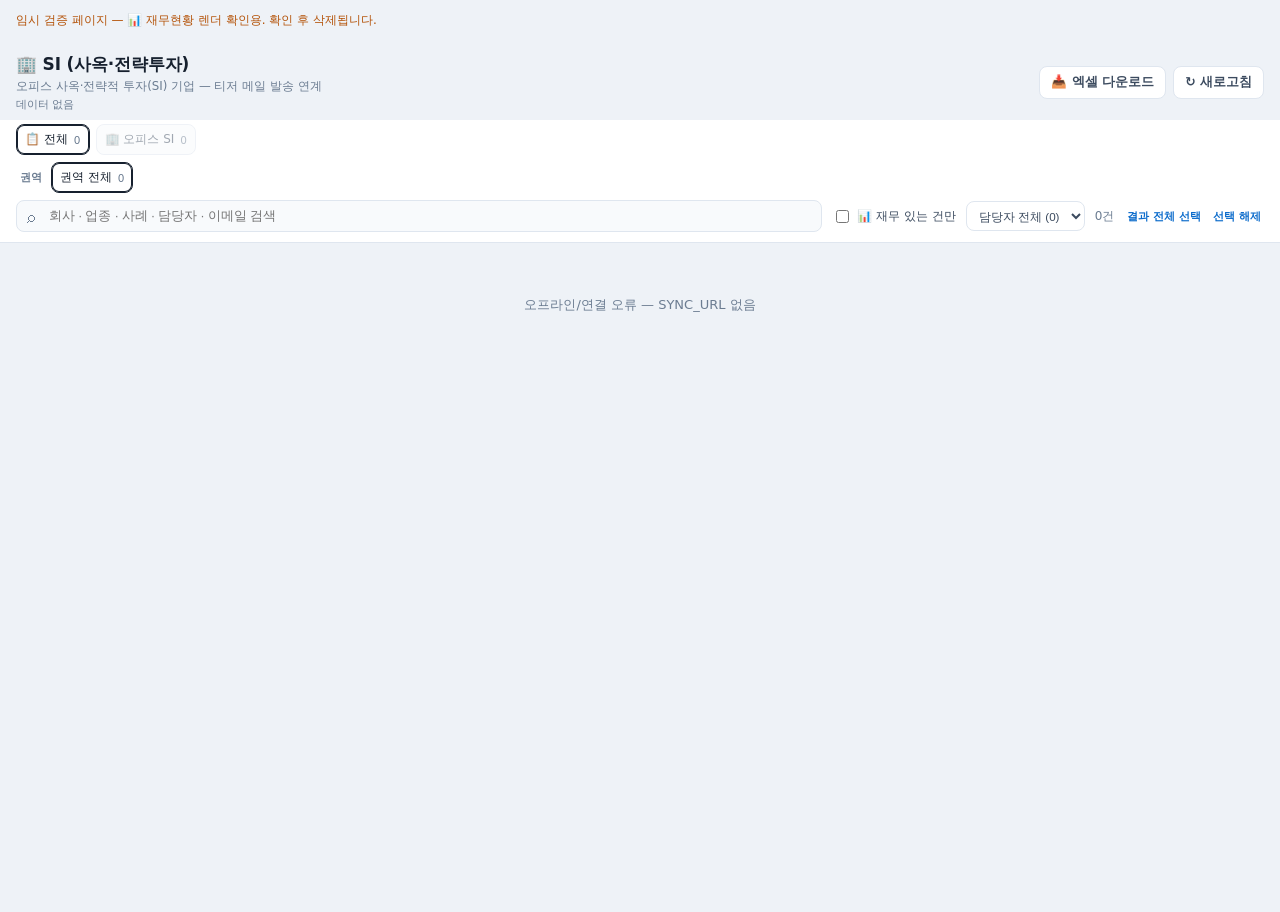
==== fin_check.html @ 52da7c5f "📊 SI·화주·FI 카드 클릭 시 5개년 재무현황 표 — fin_json 우선·정적 폴백(investors_fin.js)·📊 재무 배지·필터" ====
<!DOCTYPE html>
<html lang="ko">
<head>
<meta charset="utf-8">
<meta name="viewport" content="width=device-width, initial-scale=1">
<meta name="robots" content="noindex,nofollow">
<title>재무현황 UI 검증 (임시)</title>
<link rel="stylesheet" href="style.css?v=20261126c">
</head>
<body class="view-pool">
<p style="margin:12px 16px;font-size:12px;color:#b45309">임시 검증 페이지 — 📊 재무현황 렌더 확인용. 확인 후 삭제됩니다.</p>
<section id="poolView" class="pool-view" aria-label="SI·화주 풀">
  <div class="pool-head">
    <div class="pool-title">
      <h2 id="poolTitle">🤝 SI·화주 풀</h2>
      <p id="poolSubtitle">오피스 SI · 물류 화주 — 티저 메일 발송 연계</p>
      <p id="poolMeta" class="pool-meta">불러오는 중…</p>
    </div>
    <div class="pool-tools">
      <button id="poolAddBtn" class="btn btn-primary hidden" type="button">＋ 컨택 추가</button>
      <button id="poolXlsx" class="btn btn-ghost" type="button" title="현재 탭·필터 기준으로 엑셀(.xlsx) 다운로드">📥 엑셀 다운로드</button>
      <button id="poolRefresh" class="btn btn-ghost" type="button">↻ 새로고침</button>
    </div>
  </div>

  <div class="pool-filters">
    <div id="poolKindChips" class="chip-wrap pf-chips"></div>
    <div id="poolStratChips" class="chip-wrap pf-chips hidden"></div>
    <div id="poolRegionChips" class="chip-wrap pf-chips"></div>
    <div class="pf-search">
      <span class="search-wrap">
        <span class="search-icon" aria-hidden="true">⌕</span>
        <input id="poolSearch" type="search" autocomplete="off" placeholder="회사 · 업종 · 사례 · 담당자 · 이메일 검색" aria-label="SI·화주·FI 대상 검색">
      </span>
      <label class="pf-toggle"><input id="poolOnlyEmail" type="checkbox"> 이메일 있는 건만</label>
      <label class="pf-toggle" title="5개년 재무현황이 있는 기업만 보기"><input id="poolFinOnly" type="checkbox"> 📊 재무 있는 건만</label>
      <label class="pf-toggle hidden" id="poolFundOnlyWrap"><input id="poolFundOnly" type="checkbox"> 펀드 정보 있는 건만</label>
      <select id="poolOwnerSel" class="pf-owner" aria-label="NAI 담당자 필터" title="NAI 담당자별로 보기">
        <option value="ALL">담당자 전체</option>
        <option value="__NONE__">담당 미지정</option>
      </select>
      <span id="poolResultCount" class="pf-count">0건</span>
      <span class="pf-right">
        <button id="poolSelectAll" class="mini-btn" type="button">결과 전체 선택</button>
        <button id="poolClearSel" class="mini-btn" type="button">선택 해제</button>
      </span>
    </div>
  </div>

  <div id="poolList" class="pool-list" role="list"></div>

  <div id="poolCompose" class="pool-compose">
    <div class="pc-head">
      <strong id="composeTitle">📧 티저 메일 발송</strong>
      <span id="composeHint" class="compose-hint">선택 0건</span>
      <button id="poolComposeToggle" class="mini-btn" type="button">▴ 입력칸 펼치기</button>
    </div>
    <div id="poolComposeFields" class="pc-fields hidden">
      <label class="pc-field pc-subject">티저 제목<input id="mailSubject" type="text" placeholder="예) [NAI Korea] 이천 덕평 물류센터 매각 티저"></label>
      <label class="pc-field pc-link">클라우드 티저 링크<input id="mailLink" type="url" placeholder="https://drive.google.com/..."></label>
      <label class="pc-field pc-msg">간단 메시지<textarea id="mailBody" rows="2" placeholder="예) 관심 있으실 만한 물건이 있어 티저를 보내드립니다. 회신 주시면 상세 자료 보내드리겠습니다."></textarea></label>
    </div>
    <div class="pc-actions">
      <button id="btnMailto" class="btn btn-primary" type="button">📧 선택 대상 메일창 열기</button>
      <button id="btnCopyEmails" class="btn btn-ghost" type="button">📋 이메일 목록 복사</button>
      <button id="btnCopyRequest" class="btn btn-ghost" type="button">🤖 Jk 발송 요청문 복사</button>
    </div>
  </div>
</section>
<div id="poolModal" class="modal hidden"></div>
<div id="toast" class="toast hidden" role="status"></div>
<script>
window.__errs = [];
window.addEventListener('error', function (e) { window.__errs.push(String((e && e.message) || e)); });
window.addEventListener('unhandledrejection', function (e) { window.__errs.push('rejection: ' + String(e && e.reason)); });
window.__FIX = {"ok": true, "role": "admin", "investors": [{"id": "inv-off-001", "kind": "office_si", "region": "CBD", "company": "테스트기업 A (API 경로)", "role": "사옥 매입", "contact": "", "email": "", "phone": "", "fin_src": "COP", "fin_asof": "2025-12", "fin_unit": "천원", "fin_json": "{\"years\": [2021, 2022, 2023, 2024, 2025], \"매출액\": [900000000, 1050000000, null, 1400000000, 1520000000], \"영업이익\": [50000000, -30000000, 120000000, 41000000, 88000000], \"당기순이익\": [30000000, -80000000, 90000000, 15000000, 60000000], \"자산\": [2100000000, 2200000000, 2400000000, 2600000000, 2700000000], \"부채\": [1100000000, 1200000000, 1300000000, 1400000000, 1450000000], \"자본\": [1000000000, 1000000000, 1100000000, 1200000000, 1250000000]}"}, {"id": "inv-off-002", "kind": "office_si", "region": "GBD", "company": "테스트기업 B (정적 폴백)", "role": "전략투자", "contact": "", "email": "", "phone": ""}, {"id": "inv-off-999", "kind": "office_si", "region": "CBD", "company": "테스트기업 C (재무 없음)", "role": "검토", "contact": "", "email": "", "phone": ""}]};
try {
  localStorage.setItem('nai-map:token:v1', 'TESTTOKEN');
  localStorage.removeItem('nai-map:pool:pref:v3');
  localStorage.removeItem('nai-map:pool:cache:v3');
} catch (e) {}
window.fetch = function () {
  return Promise.resolve({ json: function () { return Promise.resolve(window.__FIX); } });
};
</script>
<script src="investors_fin.js?v=20261126a"></script>
<script src="investors.js?v=20261126c"></script>
<script>
setTimeout(function () {
  try { window.NAI_POOL_FORCE_RELOAD(); } catch (e) { window.__errs.push('reload: ' + e.message); }
}, 30);
</script>
</body>
</html>
---- style.css ----
/* =========================================================================
   NAI Korea 상업용 부동산 통합 지도 — style.css
   ========================================================================= */

:root {
  --navy: #0b2a4a;
  --navy-2: #123a63;
  --navy-3: #1b4b7d;
  --bg: #eef2f7;
  --panel: #ffffff;
  --panel-2: #f8fafc;
  --line: #dfe6ef;
  --line-2: #eef2f7;
  --text: #16202e;
  --text-2: #3c4b5f;
  --muted: #6b7c91;
  --accent: #0b6bcb;
  --danger: #d93636;
  --shadow-sm: 0 1px 2px rgba(15, 35, 60, .08);
  --shadow-md: 0 6px 20px rgba(15, 35, 60, .12);
  --shadow-lg: 0 18px 48px rgba(9, 27, 48, .22);
  --radius: 10px;
  --header-h: 58px;
  --sidebar-w: 356px;
  --detail-w: 430px;
  --font: "Pretendard", "Apple SD Gothic Neo", "Malgun Gothic", "Noto Sans KR", system-ui, -apple-system, "Segoe UI", Roboto, sans-serif;
}

* { box-sizing: border-box; }
html, body { height: 100%; }
body {
  margin: 0;
  font-family: var(--font);
  color: var(--text);
  background: var(--bg);
  -webkit-font-smoothing: antialiased;
  overflow: hidden;
}
button { font-family: inherit; }
.hidden { display: none !important; }
.only-mobile { display: none !important; }

/* ───────────────────────────── 헤더 ───────────────────────────── */
.app-header {
  height: var(--header-h);
  display: flex;
  align-items: center;
  gap: 14px;
  padding: 0 14px;
  background: linear-gradient(180deg, var(--navy) 0%, var(--navy-2) 100%);
  color: #fff;
  position: relative;
  z-index: 40;
  box-shadow: var(--shadow-sm);
}
.brand { display: flex; align-items: center; gap: 10px; min-width: 0; }
.brand-mark {
  display: inline-flex;
  flex-direction: column;
  align-items: center;
  justify-content: center;
  width: 46px; height: 34px;
  border-radius: 6px;
  background: #fff;
  color: var(--navy);
  font-weight: 900;
  font-size: 14px;
  line-height: 1;
  letter-spacing: .02em;
}
.brand-mark span { font-size: 7.5px; font-weight: 800; letter-spacing: .18em; margin-top: 2px; color: var(--navy-3); }
.brand-text { display: flex; flex-direction: column; min-width: 0; }
.brand-text strong { font-size: 14.5px; font-weight: 700; letter-spacing: -.01em; white-space: nowrap; }
.brand-text span { font-size: 11px; color: #b9cbe0; white-space: nowrap; overflow: hidden; text-overflow: ellipsis; }
.header-actions { margin-left: auto; display: flex; align-items: center; gap: 8px; }

.btn {
  border: 1px solid transparent;
  border-radius: 8px;
  padding: 7px 11px;
  font-size: 12.5px;
  font-weight: 600;
  cursor: pointer;
  white-space: nowrap;
  transition: background .15s, border-color .15s, color .15s;
}
.btn-primary { background: #fff; color: var(--navy); }
.btn-primary:hover { background: #eaf2fb; }
.btn-ghost { background: rgba(255, 255, 255, .08); border-color: rgba(255, 255, 255, .18); color: #e8f0f9; }
.btn-ghost:hover { background: rgba(255, 255, 255, .16); }
.btn-ghost[aria-pressed="true"] { background: rgba(255, 255, 255, .22); border-color: rgba(255, 255, 255, .38); }
.icon-btn {
  width: 32px; height: 32px;
  display: inline-flex; align-items: center; justify-content: center;
  border-radius: 8px;
  border: 1px solid rgba(255, 255, 255, .18);
  background: rgba(255, 255, 255, .08);
  color: #fff;
  font-size: 15px;
  cursor: pointer;
}
.icon-btn:hover { background: rgba(255, 255, 255, .17); }

.seg { display: inline-flex; background: rgba(0, 0, 0, .18); border-radius: 8px; padding: 2px; }
.seg-btn {
  border: 0; background: transparent; color: #cfdcea;
  font-size: 12.5px; font-weight: 600; padding: 5px 11px; border-radius: 6px; cursor: pointer;
}
.seg-btn.is-active { background: #fff; color: var(--navy); }
.seg-btn:disabled { opacity: .45; cursor: not-allowed; }

.sync-chip {
  font-size: 10.5px; font-weight: 700; color: #d7e6f7;
  background: rgba(255, 255, 255, .12);
  border: 1px solid rgba(255, 255, 255, .2);
  padding: 3px 7px; border-radius: 20px; white-space: nowrap;
}
.sync-chip.err { color: #ffd3d3; border-color: rgba(255, 160, 160, .5); }

/* 접속 권한 배지 — 관리자 / 읽기 전용 */
.role-chip {
  font-size: 10.5px; font-weight: 700; color: #d7e6f7;
  background: rgba(255, 255, 255, .12);
  border: 1px solid rgba(255, 255, 255, .2);
  padding: 3px 8px; border-radius: 20px; white-space: nowrap;
}
.role-chip.is-readonly { color: #3d2c00; background: #fcd34d; border-color: #f59e0b; }

.menu-wrap { position: relative; }
.menu {
  position: absolute; right: 0; top: calc(100% + 8px);
  min-width: 190px;
  background: #fff;
  border: 1px solid var(--line);
  border-radius: 10px;
  box-shadow: var(--shadow-md);
  padding: 6px;
  z-index: 60;
}
.menu button {
  display: block; width: 100%; text-align: left;
  border: 0; background: transparent; color: var(--text);
  font-size: 12.5px; padding: 8px 10px; border-radius: 6px; cursor: pointer;
}
.menu button:hover { background: var(--panel-2); }
.menu button.danger { color: var(--danger); }
.menu-sep { height: 1px; background: var(--line-2); margin: 5px 4px; }

/* ───────────────────────────── 레이아웃 ───────────────────────────── */
.app-body {
  display: flex;
  height: calc(100vh - var(--header-h));
  position: relative;
}

/* ───────────────────────────── 사이드바 ───────────────────────────── */
.sidebar {
  width: var(--sidebar-w);
  min-width: var(--sidebar-w);
  background: var(--panel);
  border-right: 1px solid var(--line);
  display: flex;
  flex-direction: column;
  z-index: 20;
}
.sidebar-head { padding: 12px 12px 8px; border-bottom: 1px solid var(--line-2); }
.search-wrap { position: relative; display: flex; align-items: center; }
.search-icon { position: absolute; left: 11px; color: var(--muted); font-size: 16px; pointer-events: none; }
.search-wrap input {
  width: 100%;
  padding: 9px 32px 9px 32px;
  border: 1px solid var(--line);
  border-radius: 9px;
  background: var(--panel-2);
  font-size: 13px;
  color: var(--text);
  outline: none;
}
.search-wrap input:focus { border-color: var(--accent); background: #fff; box-shadow: 0 0 0 3px rgba(11, 107, 203, .1); }
.search-clear {
  position: absolute; right: 6px;
  border: 0; background: transparent; color: var(--muted);
  font-size: 18px; width: 24px; height: 24px; cursor: pointer; border-radius: 50%;
}
.search-clear:hover { background: var(--line-2); }

.sidebar-scroll { overflow-y: auto; flex: 1; padding-bottom: 24px; }
.sidebar-scroll::-webkit-scrollbar { width: 10px; }
.sidebar-scroll::-webkit-scrollbar-thumb { background: #cfd8e3; border-radius: 8px; border: 3px solid #fff; }

.filter-block { padding: 12px 12px 10px; border-bottom: 1px solid var(--line-2); }
.filter-title {
  display: flex; align-items: center; justify-content: space-between;
  font-size: 11.5px; font-weight: 700; color: var(--muted);
  letter-spacing: .02em; margin-bottom: 8px;
}
.mini-btn {
  border: 0; background: transparent; color: var(--accent);
  font-size: 11px; font-weight: 600; cursor: pointer; padding: 2px 3px; border-radius: 4px;
}
.mini-btn:hover { background: rgba(11, 107, 203, .08); }
.mini-btn[aria-pressed="true"] { background: rgba(11, 107, 203, .12); }

.chip-grid { display: grid; grid-template-columns: 1fr 1fr; gap: 6px; }
.chip-wrap { display: flex; flex-wrap: wrap; gap: 6px; }

.chip {
  display: flex; align-items: center; gap: 6px;
  border: 1px solid var(--line);
  background: #fff;
  border-radius: 8px;
  padding: 6px 8px;
  font-size: 12px;
  color: var(--text-2);
  cursor: pointer;
  text-align: left;
  transition: background .12s, border-color .12s;
}
.chip:hover { background: var(--panel-2); }
.chip .dot { width: 9px; height: 9px; border-radius: 50%; flex: none; }
.chip .cnt { margin-left: auto; font-size: 10.5px; color: var(--muted); font-variant-numeric: tabular-nums; }
.chip.is-on { border-color: currentColor; background: #fff; color: var(--text); box-shadow: inset 0 0 0 1px currentColor; }
.chip.is-off { opacity: .48; background: var(--panel-2); }
.chip.is-off .dot { background: #b9c3cf !important; }

.filter-inline { display: flex; align-items: center; gap: 10px; }
.filter-stack { display: flex; flex-direction: column; gap: 6px; }
.filter-row { display: flex; align-items: center; gap: 10px; }
.filter-row label { font-size: 11.5px; font-weight: 700; color: var(--muted); white-space: nowrap; width: 62px; flex: none; }
.filter-stack select {
  flex: 1;
  border: 1px solid var(--line);
  border-radius: 8px;
  padding: 7px 8px;
  font-size: 12.5px;
  background: #fff;
  color: var(--text);
}

.list-head {
  display: flex; align-items: center; justify-content: space-between;
  padding: 10px 12px 6px;
  font-size: 12px; font-weight: 700; color: var(--text-2);
  position: sticky; top: 0; background: rgba(255, 255, 255, .96); backdrop-filter: blur(4px); z-index: 3;
}
.list-head-right { display: flex; gap: 4px; }
.list-head .mini-btn[aria-pressed="true"] { background: #e8f1fc; }

.asset-list { padding: 0 8px; }
.asset-row {
  display: flex; align-items: flex-start; gap: 9px;
  width: 100%;
  border: 1px solid transparent;
  background: transparent;
  border-radius: 9px;
  padding: 8px 8px;
  text-align: left;
  cursor: pointer;
  color: inherit;
}
.asset-row:hover { background: var(--panel-2); }
.asset-row.is-selected { background: #e8f1fc; border-color: #bcd7f5; }
.asset-row .bar { width: 3px; align-self: stretch; border-radius: 2px; flex: none; }
.asset-row .row-main { min-width: 0; flex: 1; display: flex; flex-direction: column; gap: 2px; }
.asset-row .row-name {
  font-size: 13px; font-weight: 650; color: var(--text);
  white-space: nowrap; overflow: hidden; text-overflow: ellipsis;
}
.asset-row .row-sub {
  font-size: 11.5px; color: var(--muted);
  white-space: nowrap; overflow: hidden; text-overflow: ellipsis;
}
.asset-row .row-right { display: flex; flex-direction: column; align-items: flex-end; gap: 3px; flex: none; max-width: 42%; }
.asset-row .row-meta { font-size: 10.5px; color: var(--muted); white-space: nowrap; overflow: hidden; text-overflow: ellipsis; max-width: 100%; }
.pill {
  display: inline-flex; align-items: center;
  font-size: 10px; font-weight: 700;
  padding: 2px 6px; border-radius: 20px;
  color: #fff; white-space: nowrap;
}
.pill.soft { color: var(--text-2); background: var(--line-2); }
.im-mini { font-size: 10px; }
.list-more { padding: 10px 14px 2px; font-size: 11.5px; color: var(--muted); }
.empty-state { padding: 28px 16px; text-align: center; color: var(--muted); font-size: 12.5px; line-height: 1.7; }

/* ───────────────────────────── 지도 ───────────────────────────── */
.map-area { flex: 1; position: relative; min-width: 0; background: #dfe7f0; overflow: hidden; }
.map-canvas { position: absolute; inset: 0; }
#map { background: #e6ecf3; }
.preview-canvas { background: #dce8f4; cursor: grab; touch-action: none; }
.preview-canvas.is-dragging { cursor: grabbing; }
.preview-canvas svg { display: block; width: 100%; height: 100%; }

.preview-banner {
  position: absolute; top: 0; left: 0; right: 0;
  display: flex; align-items: center; justify-content: center; gap: 8px;
  padding: 6px 12px;
  background: rgba(11, 42, 74, .92);
  color: #e9f1fa;
  font-size: 11px;
  line-height: 1.5;
  box-shadow: 0 2px 8px rgba(15, 35, 60, .18);
  z-index: 6;
  white-space: nowrap; overflow: hidden;
}
.preview-banner span { overflow: hidden; text-overflow: ellipsis; }
.preview-banner strong { font-size: 11.5px; color: #fff; white-space: nowrap; }
.preview-banner code { background: rgba(255, 255, 255, .15); padding: 1px 4px; border-radius: 4px; }
.preview-banner .mini-btn { color: #fff; text-decoration: underline; white-space: nowrap; }

.map-notice {
  position: absolute; inset: 0; z-index: 8;
  display: flex; align-items: center; justify-content: center;
  background: #e9eef5;
  padding: 24px;
}
.notice-card {
  background: #fff; border-radius: 12px; box-shadow: var(--shadow-md);
  padding: 22px 24px; max-width: 460px; font-size: 13px; line-height: 1.7; color: var(--text-2);
}
.notice-card h3 { margin: 0 0 8px; font-size: 15px; color: var(--text); }
.notice-card code { background: var(--panel-2); border: 1px solid var(--line); border-radius: 4px; padding: 1px 5px; font-size: 12px; }
.notice-card ol { padding-left: 18px; margin: 8px 0; }
.notice-card .btn { margin-top: 12px; }
.notice-card .btn-primary { background: var(--accent); color: #fff; }

.map-tools { position: absolute; left: 12px; bottom: 66px; display: flex; flex-direction: column; gap: 6px; z-index: 5; }
.map-btn {
  border: 1px solid var(--line); background: #fff; color: var(--text-2);
  border-radius: 8px; padding: 7px 10px; font-size: 11.5px; font-weight: 600;
  box-shadow: var(--shadow-sm); cursor: pointer;
}
.map-btn:hover { background: var(--panel-2); }

.legend {
  position: absolute; left: 12px; bottom: 16px; z-index: 5;
  display: flex; flex-wrap: wrap; gap: 4px 10px;
  background: rgba(255, 255, 255, .94);
  border: 1px solid var(--line);
  border-radius: 10px;
  padding: 8px 11px;
  font-size: 11px; color: var(--text-2);
  box-shadow: var(--shadow-sm);
  max-width: calc(100% - 120px);
}
.legend-item { display: inline-flex; align-items: center; gap: 5px; }
.legend-item .dot { width: 9px; height: 9px; border-radius: 50%; }
.legend-item b { font-weight: 700; color: var(--text); }
.legend-sep { width: 1px; background: var(--line); margin: 0 2px; }

.add-mode-bar {
  position: absolute; left: 50%; bottom: 18px; transform: translateX(-50%);
  display: flex; align-items: center; gap: 12px;
  background: var(--navy); color: #fff;
  padding: 9px 14px; border-radius: 10px; font-size: 12.5px;
  box-shadow: var(--shadow-md); z-index: 7; white-space: nowrap;
}
.add-mode-bar .mini-btn { color: #ffd9d9; }

/* ───────────────────────────── 상세 패널 ───────────────────────────── */
.detail-panel {
  position: absolute; top: 0; right: 0; bottom: 0;
  width: var(--detail-w);
  max-width: 100%;
  background: #fff;
  border-left: 1px solid var(--line);
  box-shadow: -14px 0 34px rgba(15, 35, 60, .12);
  z-index: 30;
  display: flex; flex-direction: column;
}
.detail-scroll { overflow-y: auto; flex: 1; }
.detail-scroll::-webkit-scrollbar { width: 10px; }
.detail-scroll::-webkit-scrollbar-thumb { background: #cfd8e3; border-radius: 8px; border: 3px solid #fff; }

.detail-head {
  position: sticky; top: 0; z-index: 2;
  background: #fff;
  border-bottom: 1px solid var(--line);
  padding: 12px 14px 10px;
}
.detail-top { display: flex; align-items: flex-start; gap: 8px; }
.detail-top .sector-dot { width: 10px; height: 10px; border-radius: 50%; margin-top: 6px; flex: none; }
.detail-title { font-size: 16px; font-weight: 750; line-height: 1.35; margin: 0; flex: 1; letter-spacing: -.01em; }
.detail-close {
  border: 0; background: var(--panel-2); color: var(--muted);
  width: 28px; height: 28px; border-radius: 50%; font-size: 17px; cursor: pointer; flex: none;
}
.detail-close:hover { background: var(--line); }
.detail-sub { margin: 4px 0 0 18px; font-size: 12px; color: var(--muted); }

.badges { display: flex; flex-wrap: wrap; gap: 5px; margin: 9px 0 0 0; }
.badge {
  font-size: 10.5px; font-weight: 700; padding: 3px 7px; border-radius: 5px;
  background: var(--line-2); color: var(--text-2);
}
.badge.status { color: #fff; }
.badge.type { background: #eef4fb; color: #235c96; }
.badge.warn { background: #fff4e5; color: #9a5b00; }
.badge.edited { background: #ffe9e9; color: #b42323; }
.badge.added { background: #e6f8ef; color: #0b7a50; }

.detail-actions { display: flex; flex-wrap: wrap; gap: 6px; margin-top: 10px; }
.action-btn {
  border: 1px solid var(--line); background: #fff; color: var(--text-2);
  border-radius: 7px; padding: 6px 9px; font-size: 11.5px; font-weight: 600; cursor: pointer;
}
.action-btn:hover { background: var(--panel-2); }
.action-btn.primary { background: var(--accent); border-color: var(--accent); color: #fff; }
.action-btn.primary:hover { background: #095ab0; }
.action-btn.danger { color: var(--danger); border-color: #f1cccc; }
.action-btn.danger:hover { background: #fdf1f1; }

.im-btn {
  display: flex; align-items: center; gap: 9px;
  margin: 10px 0 0;
  padding: 11px 12px;
  border-radius: 9px;
  background: linear-gradient(135deg, #0b4f9c, #0b6bcb);
  color: #fff;
  text-decoration: none;
  font-size: 13px; font-weight: 700;
  box-shadow: 0 3px 10px rgba(11, 107, 203, .25);
}
.im-btn:hover { filter: brightness(1.06); }
.im-btn .im-btn-label { font-size: 10.5px; font-weight: 600; opacity: .85; display: block; margin-top: 1px; }
.im-btn .im-btn-arrow { margin-left: auto; font-size: 16px; }

.detail-section { padding: 12px 14px; border-bottom: 1px solid var(--line-2); }
.detail-section h4 {
  margin: 0 0 8px;
  font-size: 11px; font-weight: 800; letter-spacing: .04em; color: var(--muted);
  text-transform: uppercase;
}
.kv-grid { display: flex; flex-direction: column; gap: 7px; }
.kv { display: flex; gap: 10px; font-size: 12.5px; line-height: 1.5; }
.kv-label { width: 88px; flex: none; color: var(--muted); font-size: 11.5px; padding-top: 1px; }
.kv-value { flex: 1; color: var(--text); word-break: break-word; }
.kv-value a { color: var(--accent); }
.detail-note { font-size: 12.5px; line-height: 1.65; color: var(--text-2); white-space: pre-wrap; word-break: break-word; }
.detail-source { font-size: 11px; color: var(--muted); line-height: 1.6; word-break: break-word; }
.facts { width: 100%; border-collapse: collapse; font-size: 12px; }
.facts th, .facts td { text-align: left; padding: 5px 0; vertical-align: top; border-bottom: 1px solid var(--line-2); }
.facts th { width: 38%; color: var(--muted); font-weight: 500; padding-right: 10px; }
.facts tr:last-child th, .facts tr:last-child td { border-bottom: 0; }
.sibling-list { display: flex; flex-direction: column; gap: 4px; }
.sibling-btn {
  display: flex; align-items: center; gap: 7px;
  width: 100%; border: 1px solid var(--line); background: #fff;
  border-radius: 7px; padding: 6px 8px; font-size: 12px; text-align: left; cursor: pointer; color: var(--text);
}
.sibling-btn:hover { background: var(--panel-2); }
.sibling-btn .dot { width: 8px; height: 8px; border-radius: 50%; flex: none; }
.link-list { display: flex; flex-wrap: wrap; gap: 6px; }
.link-list a {
  font-size: 11.5px; color: var(--accent); text-decoration: none;
  border: 1px solid #cfe1f5; background: #f4f9ff; border-radius: 6px; padding: 5px 8px;
}
.link-list a:hover { background: #e6f1fd; }

/* ───────────────────────────── 폼 ───────────────────────────── */
.form-grid { display: grid; grid-template-columns: 1fr 1fr; gap: 9px 10px; }
.field { display: flex; flex-direction: column; gap: 4px; min-width: 0; }
.field.wide { grid-column: 1 / -1; }
.field label { font-size: 11px; font-weight: 700; color: var(--muted); }
.field input, .field select, .field textarea {
  width: 100%;
  border: 1px solid var(--line);
  border-radius: 7px;
  padding: 7px 8px;
  font-size: 12.5px;
  font-family: inherit;
  color: var(--text);
  background: #fff;
  outline: none;
}
.field input:focus, .field select:focus, .field textarea:focus { border-color: var(--accent); box-shadow: 0 0 0 3px rgba(11, 107, 203, .1); }
.field textarea { min-height: 72px; resize: vertical; line-height: 1.5; }
.field .hint { font-size: 10.5px; color: var(--muted); }
.field .row-inline { display: flex; gap: 6px; }
.field .row-inline input { flex: 1; }
.form-actions { display: flex; gap: 6px; margin-top: 12px; }
.btn-solid { background: var(--accent); border-color: var(--accent); color: #fff; }
.btn-solid:hover { background: #095ab0; }
.btn-outline { background: #fff; border-color: var(--line); color: var(--text-2); }
.btn-outline:hover { background: var(--panel-2); }
.save-hint { font-size: 10.5px; color: var(--muted); margin-top: 8px; line-height: 1.6; }
.form-error { color: var(--danger); font-size: 11.5px; margin-top: 6px; }

/* ───────────────────────────── 모달 · 토스트 ───────────────────────────── */
.modal-backdrop {
  position: fixed; inset: 0; z-index: 100;
  background: rgba(9, 22, 38, .45);
  display: flex; align-items: center; justify-content: center;
  padding: 20px;
}
.modal {
  background: #fff; border-radius: 13px; box-shadow: var(--shadow-lg);
  width: 420px; max-width: 100%; max-height: 88vh; overflow: auto;
  padding: 18px 20px;
}
.modal h3 { margin: 0 0 8px; font-size: 15.5px; }
.modal .modal-body { font-size: 12.8px; line-height: 1.7; color: var(--text-2); }
.modal .modal-body code { background: var(--panel-2); border: 1px solid var(--line); border-radius: 4px; padding: 1px 5px; font-size: 11.5px; }
.modal .modal-body ol { padding-left: 18px; margin: 8px 0; }
.modal .modal-actions { display: flex; justify-content: flex-end; gap: 7px; margin-top: 16px; }
.modal .btn { padding: 8px 13px; font-size: 12.5px; }

.toast {
  position: fixed; left: 50%; bottom: 26px; transform: translateX(-50%);
  background: rgba(15, 32, 52, .94); color: #fff;
  font-size: 12.5px; padding: 10px 16px; border-radius: 9px;
  box-shadow: var(--shadow-md); z-index: 400; max-width: 90vw;
}
.toast.err { background: rgba(150, 30, 30, .95); }

/* 마커 */
.marker-bubble {
  position: relative;
  width: 30px; height: 30px;
  border-radius: 50% 50% 50% 2px;
  transform: rotate(-45deg);
  border: 2px solid #fff;
  box-shadow: 0 2px 6px rgba(0, 0, 0, .3);
  display: flex; align-items: center; justify-content: center;
  color: #fff; font-size: 10.5px; font-weight: 800;
}
.marker-bubble span { transform: rotate(45deg); }

/* ───────────────────────────── 반응형 ───────────────────────────── */
@media (max-width: 1280px) {
  :root { --sidebar-w: 320px; --detail-w: 400px; }
}
@media (max-width: 1024px) {
  :root { --sidebar-w: 296px; --detail-w: 380px; }
  .brand-text strong { font-size: 13.5px; }
  #btnCluster { display: none; }
}
@media (max-width: 900px) {
  .only-mobile { display: inline-flex !important; }
  .brand-text span { display: none; }
  .app-header { gap: 6px; padding: 0 8px; }
  .brand { flex: 1 1 auto; min-width: 0; gap: 8px; overflow: hidden; }
  .brand-mark { width: 38px; height: 30px; font-size: 12px; flex: none; }
  .brand-mark span { font-size: 6px; letter-spacing: .12em; }
  .brand-text { min-width: 0; overflow: hidden; }
  .brand-text strong { font-size: 12px; max-width: 100%; overflow: hidden; text-overflow: ellipsis; }
  .header-actions { gap: 5px; flex: none; }
  .header-actions .btn { padding: 5px 8px; font-size: 11px; }
  .header-actions .seg { display: none; }
  #btnAdd { padding: 5px 8px; }
  #btnExportMenu { padding: 5px 7px; }
  #btnHelp { display: none; }
  .sync-chip { display: none; }

  .sidebar {
    position: fixed; top: var(--header-h); bottom: 0; left: 0;
    width: min(86vw, 330px); min-width: 0;
    transform: translateX(-102%);
    transition: transform .22s ease;
    box-shadow: var(--shadow-lg);
    z-index: 45;
  }
  .sidebar.is-open { transform: translateX(0); }
  .sidebar-backdrop { position: fixed; inset: var(--header-h) 0 0 0; background: rgba(9, 22, 38, .35); z-index: 44; }

  .detail-panel {
    top: auto; left: 0; right: 0; bottom: 0;
    width: auto; max-height: 76vh;
    border-left: 0; border-top: 1px solid var(--line);
    border-radius: 14px 14px 0 0;
    box-shadow: 0 -12px 34px rgba(15, 35, 60, .22);
  }
  .detail-panel::before {
    content: ""; display: block; width: 42px; height: 4px; border-radius: 3px;
    background: #d5dde8; margin: 7px auto 0;
  }
  .detail-panel { z-index: 35; }
  .preview-banner { font-size: 10.5px; gap: 6px; padding: 7px 8px; }
  .preview-banner span { display: none; }
  .legend { left: 8px; bottom: 10px; font-size: 10px; padding: 6px 8px; max-width: calc(100% - 100px); }
  .map-tools { left: auto; right: 8px; top: 46px; bottom: auto; }
  .add-mode-bar { bottom: 12px; max-width: calc(100% - 20px); white-space: normal; }
  .map-tools { top: 38px; }
  .form-grid { grid-template-columns: 1fr; }
  .kv-label { width: 78px; }
  .toast { bottom: 18px; }
}

/* ───────────────────────── 접속코드 게이트 ───────────────────────── */
.gate {
  position: fixed;
  inset: 0;
  z-index: 9000;
  display: flex;
  align-items: center;
  justify-content: center;
  padding: 20px;
  background: radial-gradient(120% 120% at 50% 0%, #143a63 0%, #0b2a4a 55%, #071d33 100%);
}
.gate-card {
  width: 100%;
  max-width: 380px;
  padding: 28px 24px 22px;
  background: #fff;
  border-radius: 16px;
  box-shadow: var(--shadow-lg);
  text-align: center;
}
.gate-mark { font-size: 15px; }
.gate-title {
  margin: 14px 0 6px;
  font-size: 19px;
  font-weight: 800;
  color: var(--navy);
  letter-spacing: -.3px;
}
.gate-sub {
  margin: 0 0 18px;
  font-size: 12.5px;
  line-height: 1.6;
  color: var(--muted);
}
#gateForm { display: flex; flex-direction: column; gap: 10px; }
#gateCode {
  width: 100%;
  padding: 12px 14px;
  font-size: 15px;
  letter-spacing: 1px;
  text-align: center;
  color: var(--text);
  background: var(--panel-2);
  border: 1px solid var(--line);
  border-radius: 10px;
}
#gateCode:focus { outline: none; border-color: var(--accent); background: #fff; box-shadow: 0 0 0 3px rgba(11, 107, 203, .12); }
.gate-submit { width: 100%; padding: 12px; font-size: 14.5px; }
.gate-error {
  margin: 12px 0 0;
  font-size: 12.5px;
  line-height: 1.5;
  color: var(--danger);
}
.gate-note {
  margin: 16px 0 0;
  font-size: 11px;
  line-height: 1.6;
  color: #93a2b5;
}

/* ═════════════════════════ 🤝 SI·화주 풀 탭 ═════════════════════════ */
:root { --tabs-h: 42px; }

.app-tabs {
  height: var(--tabs-h);
  display: flex;
  align-items: center;
  gap: 6px;
  padding: 0 12px;
  background: #fff;
  border-bottom: 1px solid var(--line);
  position: relative;
  z-index: 30;
}
.vt-btn {
  border: 1px solid transparent;
  background: transparent;
  color: var(--text-2);
  font-size: 13px;
  font-weight: 600;
  padding: 7px 14px;
  border-radius: 8px;
  cursor: pointer;
  white-space: nowrap;
}
.vt-btn:hover { background: var(--panel-2); }
.vt-btn.is-active {
  background: var(--navy);
  color: #fff;
  border-color: var(--navy);
  box-shadow: var(--shadow-sm);
}
.pool-role { margin-left: auto; }

.app-body { height: calc(100vh - var(--header-h) - var(--tabs-h)); }

.pool-view {
  height: calc(100vh - var(--header-h) - var(--tabs-h));
  display: flex;
  flex-direction: column;
  background: var(--bg);
  overflow: hidden;
}
.pool-head {
  display: flex;
  align-items: center;
  gap: 12px;
  padding: 12px 16px 8px;
}
.pool-title h2 { margin: 0; font-size: 17px; letter-spacing: -.01em; }
.pool-title p { margin: 3px 0 0; font-size: 11.8px; color: var(--muted); }
.pool-tools { margin-left: auto; display: flex; gap: 7px; }

.pool-filters {
  padding: 4px 16px 10px;
  background: #fff;
  border-bottom: 1px solid var(--line);
  display: flex;
  flex-direction: column;
  gap: 7px;
}
.pf-chips { align-items: center; }
.pf-chips .seg-label {
  font-size: 10.5px;
  font-weight: 700;
  color: var(--muted);
  letter-spacing: .04em;
  margin: 0 2px 0 4px;
}
.pf-search { display: flex; align-items: center; gap: 10px; flex-wrap: wrap; }
.pf-search .search-wrap { flex: 1 1 320px; }
.pf-search .search-wrap input { padding: 8px 30px 8px 32px; font-size: 12.5px; border: 1px solid var(--line); border-radius: 8px; width: 100%; }
.pf-toggle { display: inline-flex; align-items: center; gap: 5px; font-size: 12px; color: var(--text-2); white-space: nowrap; }
.pf-count { font-size: 12px; color: var(--muted); font-variant-numeric: tabular-nums; }
.pf-right { margin-left: auto; display: flex; gap: 6px; }

.pool-list {
  flex: 1 1 0;
  min-height: 0;
  overflow: auto;
  padding: 10px 16px 16px;
  display: flex;
  flex-direction: column;
  gap: 7px;
}
.pool-empty { padding: 40px 10px; text-align: center; color: var(--muted); font-size: 13px; line-height: 1.8; }

.pool-row {
  display: flex;
  gap: 10px;
  background: #fff;
  border: 1px solid var(--line);
  border-radius: 10px;
  padding: 10px 12px;
  box-shadow: var(--shadow-sm);
  align-items: flex-start;
}
.pool-row.is-sel { border-color: var(--accent); box-shadow: inset 0 0 0 1px var(--accent); background: #f7fbff; }
.pr-check { padding-top: 2px; }
.pr-check input { width: 16px; height: 16px; accent-color: var(--accent); cursor: pointer; }
.pr-main { flex: 1; min-width: 0; }
.pr-top { display: flex; align-items: center; gap: 6px; flex-wrap: wrap; }
.pr-kind {
  font-size: 10.5px;
  font-weight: 700;
  padding: 2px 7px;
  border-radius: 20px;
  white-space: nowrap;
}
.pr-kind.k-office { background: #e8f1fc; color: #0b5aa8; }
.pr-kind.k-bf { background: #fdeeff; color: #7c3aed; }
.pr-kind.k-rf { background: #e7f6f3; color: #0e7a68; }
.pr-kind.k-ship { background: #fff1e6; color: #b45309; }
.pr-region {
  font-size: 11px;
  font-weight: 700;
  color: var(--navy);
  background: #eef3f9;
  border: 1px solid #dbe5f0;
  border-radius: 5px;
  padding: 1px 6px;
}
.pr-role { font-size: 11px; color: var(--text-2); background: var(--panel-2); border: 1px solid var(--line); border-radius: 5px; padding: 1px 6px; }
.pr-year { font-size: 11px; color: var(--muted); }
.pr-amount { font-size: 11px; font-weight: 700; color: #b3262c; font-variant-numeric: tabular-nums; }
.pr-name { font-size: 14px; font-weight: 700; margin: 4px 0 2px; letter-spacing: -.01em; }
.pr-industry { font-size: 11.5px; font-weight: 500; color: var(--muted); margin-left: 4px; }
.pr-case { font-size: 12.3px; color: var(--text-2); line-height: 1.55; }
.pr-sub { font-size: 11.5px; color: var(--muted); margin-top: 3px; line-height: 1.5; }
.pr-contact { display: flex; flex-wrap: wrap; gap: 4px 12px; margin-top: 6px; font-size: 11.8px; align-items: center; }
.pc-name { color: var(--text); font-weight: 600; }
.pc-title { color: var(--muted); font-weight: 400; }
.pc-mail { color: var(--accent); text-decoration: none; }
.pc-mail:hover { text-decoration: underline; }
.pc-tel { color: var(--text-2); text-decoration: none; }
.pc-none { color: #b0bccb; }
.pr-actions { display: flex; flex-direction: column; gap: 4px; }
.mini-btn.danger { color: var(--danger); }

/* 메일 발송 바 */
.pool-compose {
  border-top: 1px solid var(--line);
  background: #fff;
  padding: 6px 16px 8px;
  box-shadow: 0 -4px 16px rgba(15, 35, 60, .06);
}
.pc-head { display: flex; align-items: center; gap: 10px; }
.pc-head strong { font-size: 12.8px; }
.compose-hint { font-size: 11.8px; color: var(--muted); }
.compose-hint b { color: var(--text); }
.compose-hint .warn { color: var(--danger); }
.pc-head .mini-btn { margin-left: auto; }
.pc-fields { display: grid; grid-template-columns: 1fr 1fr; gap: 5px 10px; margin-top: 6px; }
.pc-field { display: flex; flex-direction: column; gap: 3px; font-size: 11px; color: var(--muted); }
.pc-field input, .pc-field textarea {
  border: 1px solid var(--line);
  border-radius: 7px;
  padding: 6px 9px;
  font-size: 12.3px;
  font-family: inherit;
  color: var(--text);
  width: 100%;
  resize: vertical;
}
.pc-msg { grid-column: 1 / -1; }
.pc-actions { display: flex; gap: 7px; margin-top: 6px; flex-wrap: wrap; }
.pc-actions .btn { font-size: 12.3px; padding: 8px 12px; }
.pc-actions .btn:disabled { opacity: .5; cursor: not-allowed; }

/* 관리자 편집 모달 */
#poolModal .modal-backdrop { position: fixed; inset: 0; z-index: 100; background: rgba(9, 22, 38, .45); }
.modal-card {
  position: fixed;
  z-index: 101;
  left: 50%; top: 50%;
  transform: translate(-50%, -50%);
  width: min(700px, 94vw);
  max-height: 88vh;
  overflow: auto;
  background: #fff;
  border-radius: 13px;
  box-shadow: var(--shadow-lg);
  padding: 16px 18px;
}
.modal-head { display: flex; align-items: center; margin-bottom: 10px; }
.modal-head h3 { margin: 0; font-size: 15px; }
.modal-head .icon-btn { margin-left: auto; }
.mf-grid { display: grid; grid-template-columns: 1fr 1fr; gap: 8px 12px; }
.mf { display: flex; flex-direction: column; gap: 3px; font-size: 11px; color: var(--muted); }
.mf input, .mf select, .mf textarea {
  border: 1px solid var(--line);
  border-radius: 7px;
  padding: 7px 9px;
  font-size: 12.3px;
  font-family: inherit;
  color: var(--text);
  width: 100%;
}
.mf textarea { resize: vertical; }
.mf-wide { grid-column: 1 / -1; }
.mf-sec {
  grid-column: 1 / -1;
  margin: 14px 0 4px;
  padding-bottom: 4px;
  border-bottom: 1px solid var(--line);
  font-size: 11.6px;
  font-weight: 700;
  color: var(--text-2);
  letter-spacing: -.01em;
}
.mf-sec:first-of-type { margin-top: 4px; }
.mf-err {
  background: #fef2f2;
  border: 1px solid #fecaca;
  color: #991b1b;
  border-radius: 8px;
  padding: 9px 11px;
  font-size: 11.9px;
  line-height: 1.55;
  margin: 0 0 8px;
}
.mf-err span { color: #7f1d1d; }
.mf-err .mini-btn {
  margin-top: 6px;
  color: #991b1b;
  background: #fff;
  border: 1px solid #fecaca;
}
.dc-sec h4 .mini-btn.dc-edit {
  margin-left: 8px;
  font-size: 11px;
  font-weight: 600;
  color: var(--accent);
  background: #eaf2fd;
  border: 1px solid #cfe0f8;
}
.modal-foot { display: flex; justify-content: flex-end; gap: 7px; margin-top: 14px; }

@media (max-width: 820px) {
  .pool-head { flex-wrap: wrap; padding: 10px 12px 6px; }
  .pool-filters { padding: 4px 12px 8px; }
  .pool-list { padding: 8px 12px 12px; }
  .pool-compose { padding: 8px 12px 10px; }
  .pc-fields { grid-template-columns: 1fr; }
  .mf-grid { grid-template-columns: 1fr; }
  .pf-right { margin-left: 0; }
  .sidebar { top: calc(var(--header-h) + var(--tabs-h)); }
  .vt-btn { padding: 7px 10px; font-size: 12.3px; }
}

/* 흰 배경 패널 안에서는 헤더용 버튼 색을 그대로 쓰지 않습니다. */
.pool-view .btn-primary,
#poolModal .btn-primary { background: var(--accent); border-color: var(--accent); color: #fff; }
.pool-view .btn-primary:hover { background: #095ab0; }
.pool-view .btn-ghost {
  background: #fff;
  border-color: var(--line);
  color: var(--text-2);
}
.pool-view .btn-ghost:hover { background: var(--panel-2); }
.pc-actions .btn[disabled] { opacity: .45; }

/* ── 플랫폼 명칭(Open AI Asset Bridge (가칭)) ── */
.brand-text .brand-pseudo,
.gate-title .brand-pseudo {
  font-style: normal;
  font-weight: 600;
  font-size: 11px;
  color: #9fb6cd;
  margin-left: 3px;
  letter-spacing: 0;
}
.gate-title .brand-pseudo { font-size: 13px; color: #8ea3ba; }
.pool-title .pool-meta { margin-top: 2px; font-size: 11px; color: var(--muted); font-variant-numeric: tabular-nums; }

/* ── 🏦 FI 풀: 펀드 메타데이터 ── */
.pr-kind.k-lp { background: #eef0ff; color: #4338ca; }
.pr-strat {
  font-size: 10.5px;
  font-weight: 700;
  border-radius: 5px;
  padding: 1px 6px;
  border: 1px solid transparent;
  white-space: nowrap;
}
.s-loan { background: #e8f1fc; color: #0b5aa8; border-color: #d3e4f8; }
.s-core { background: #eff6ef; color: #2f6b3a; border-color: #d8e8d9; }
.s-corep { background: #e9f8ee; color: #1d7a45; border-color: #cbe9d6; }
.s-va { background: #fff6e5; color: #9a6200; border-color: #f6e3bf; }
.s-opp { background: #fdeeff; color: #7c3aed; border-color: #eed4fb; }
.s-dev { background: #fdecec; color: #b3262c; border-color: #f6d6d6; }
.s-na { background: var(--panel-2); color: var(--muted); border-color: var(--line); }
.pr-funds { display: flex; flex-wrap: wrap; gap: 3px 12px; margin-top: 4px; }
.pr-fund { font-size: 11.8px; color: var(--text-2); }
.pr-fund .pr-lp { color: var(--muted); font-size: 11px; }
.pr-fund .pr-size { color: #b3262c; font-weight: 700; font-variant-numeric: tabular-nums; }
.pr-funds .more { color: var(--muted); }
.pr-fundkv { display: flex; flex-wrap: wrap; gap: 5px; margin-top: 5px; }
.fk {
  font-size: 11.3px;
  color: var(--text-2);
  background: #f7f9fc;
  border: 1px solid var(--line);
  border-radius: 6px;
  padding: 2px 7px;
  max-width: 100%;
}
.fk b { font-weight: 700; color: var(--muted); margin-right: 4px; font-size: 10.5px; }
.fk-irr { color: #b3262c; background: #fff6f6; border-color: #f3dcdc; }
.fk-irr b { color: #c05252; }
.fk-dry { color: #0b5aa8; background: #f2f8ff; border-color: #dbe8f7; }
.fk-dry b { color: #5b80a8; }

/* ── 목록 상세 모달 (🔎) ── */
.dc-card { width: min(760px, 94vw); }
.dc-meta { display: flex; flex-wrap: wrap; gap: 6px; align-items: center; margin-bottom: 6px; }
.dc-sec { border-top: 1px solid var(--line); padding: 9px 0 3px; }
.dc-sec h4 { margin: 0 0 6px; font-size: 12px; color: var(--muted); letter-spacing: .02em; }
.dc-contact { display: flex; flex-wrap: wrap; gap: 4px 12px; font-size: 12.3px; align-items: center; }
.dc-tags { display: flex; flex-wrap: wrap; gap: 4px; margin-bottom: 6px; }
.dc-fund {
  border: 1px solid var(--line);
  border-radius: 9px;
  padding: 8px 10px;
  margin-bottom: 6px;
  background: #fcfdff;
}
.dc-fund-name { font-size: 12.6px; font-weight: 700; margin-bottom: 4px; }
.dc-kv { display: grid; grid-template-columns: 1fr 1fr; gap: 3px 12px; font-size: 11.8px; color: var(--text-2); }
.dc-kv b { color: var(--muted); font-weight: 700; margin-right: 5px; font-size: 11px; }
.dc-kv span { line-height: 1.55; }
.dc-text { font-size: 12.2px; color: var(--text-2); line-height: 1.62; word-break: break-word; }
.dc-none { font-size: 12px; color: var(--muted); }

/* 📊 5개년 재무현황 — 목록 카드 배지 + 상세 표 */
.pr-fin {
  font-size: 10.5px;
  font-weight: 700;
  padding: 2px 7px;
  border-radius: 20px;
  white-space: nowrap;
  background: #e8f6ee;
  color: #0b6b47;
  border: 1px solid #cfe9dc;
}
.dc-fin h4 { display: flex; flex-wrap: wrap; align-items: baseline; gap: 2px 0; }
.dc-fin-note { font-size: 10.8px; font-weight: 500; color: var(--muted); margin-left: 8px; letter-spacing: 0; }
.fin-wrap { overflow-x: auto; -webkit-overflow-scrolling: touch; }
.fin-table {
  width: 100%;
  min-width: 400px;
  border-collapse: collapse;
  font-size: 12px;
  font-variant-numeric: tabular-nums;
}
.fin-table th, .fin-table td { padding: 6px 8px; border-bottom: 1px solid var(--line); white-space: nowrap; }
.fin-table thead th {
  font-size: 11px;
  font-weight: 700;
  color: var(--muted);
  text-align: right;
  background: #f6f9fc;
  border-bottom: 1px solid #dbe5f0;
}
.fin-table thead th:first-child { text-align: left; border-radius: 6px 0 0 0; }
.fin-table tbody th {
  text-align: left;
  font-size: 11.8px;
  font-weight: 700;
  color: var(--text-2);
  background: #fcfdff;
}
.fin-table td { text-align: right; color: var(--text); font-weight: 600; }
.fin-table .is-latest { background: #eef6ff; color: #0b5aa8; }
.fin-table td.neg { color: var(--danger); }
.fin-table .fin-na { color: #c3ccd8; font-weight: 400; }
.dc-fin-src { margin-top: 5px; font-size: 10.8px; color: var(--muted); }
.mf-hint { margin: 0 0 10px; font-size: 11.3px; color: var(--muted); line-height: 1.6; }
.mf-hint code { background: var(--panel-2); padding: 1px 4px; border-radius: 4px; font-size: 10.8px; }
@media (max-width: 820px) {
  .dc-kv { grid-template-columns: 1fr; }
  .gate-title .brand-pseudo { display: block; font-size: 11px; margin: 3px 0 0; }
}

/* ═════════════════════════ 📊 밸류에이션·민감도 탭 ═════════════════════════ */
.action-btn.sim {
  background: var(--navy);
  border-color: var(--navy);
  color: #fff;
  font-weight: 700;
}
.action-btn.sim:hover { background: var(--navy-2); }

.val-view {
  height: calc(100vh - var(--header-h) - var(--tabs-h));
  background: var(--bg);
  overflow: auto;
}
.val-shell { max-width: 1560px; margin: 0 auto; padding: 14px 16px 40px; }

.val-top {
  display: flex; align-items: flex-end; gap: 16px; flex-wrap: wrap;
  margin-bottom: 12px;
}
.val-title h2 { margin: 0; font-size: 18px; letter-spacing: -.01em; }
.val-title p { margin: 4px 0 0; font-size: 12px; color: var(--muted); }
.val-presets { display: flex; gap: 6px; flex-wrap: wrap; margin-left: auto; }
.vp-btn {
  border: 1px solid var(--line); background: #fff; color: var(--text-2);
  font-size: 12.2px; font-weight: 650; padding: 7px 12px; border-radius: 999px;
  cursor: pointer; white-space: nowrap;
}
.vp-btn:hover { background: var(--panel-2); }
.vp-btn.is-on { background: var(--navy); border-color: var(--navy); color: #fff; }

.val-main { display: grid; grid-template-columns: 330px minmax(0, 1fr); gap: 14px; align-items: start; }

.val-inputs {
  background: #fff; border: 1px solid var(--line); border-radius: var(--radius);
  padding: 6px 12px 14px; box-shadow: var(--shadow-sm);
  position: sticky; top: 8px; max-height: calc(100vh - var(--header-h) - var(--tabs-h) - 90px);
  overflow: auto;
}
.vg { padding: 8px 0 4px; border-bottom: 1px dashed var(--line-2); }
.vg:last-child { border-bottom: 0; }
.vg h4 {
  margin: 2px 0 8px; font-size: 11px; letter-spacing: .02em;
  color: var(--navy-3); text-transform: none;
}
.vg-grid { display: grid; grid-template-columns: 1fr 1fr; gap: 8px; }
.vf { display: flex; flex-direction: column; gap: 3px; }
.vf.wide { grid-column: span 2; }
.vf label { font-size: 10.6px; color: var(--muted); font-weight: 600; }
.vf input, .vf select {
  width: 100%; border: 1px solid var(--line); border-radius: 7px;
  padding: 6px 7px; font-size: 12.4px; font-family: inherit;
  background: #fff; color: var(--text); text-align: right;
}
.vf select { text-align: left; }
.vf input:focus, .vf select:focus { outline: 2px solid rgba(11,107,203,.18); border-color: var(--accent); }

.val-out { min-width: 0; display: flex; flex-direction: column; gap: 12px; }

.val-bar {
  display: flex; align-items: center; gap: 10px; flex-wrap: wrap;
  background: #fff; border: 1px solid var(--line); border-radius: var(--radius);
  padding: 8px 12px; box-shadow: var(--shadow-sm);
}
.val-badge {
  font-size: 12px; font-weight: 700; color: var(--navy);
  background: var(--panel-2); border: 1px solid var(--line); border-radius: 999px; padding: 4px 10px;
}
.val-badge.modified { color: #8a5b00; background: #fff7e6; border-color: #f2dfb0; }
.val-save { display: flex; align-items: center; gap: 6px; margin-left: auto; flex-wrap: wrap; }
.val-save input {
  border: 1px solid var(--line); border-radius: 7px; padding: 6px 8px;
  font-size: 12px; font-family: inherit; width: 230px;
}
.val-save select {
  border: 1px solid var(--line); border-radius: 7px; padding: 6px 8px;
  font-size: 12px; font-family: inherit; max-width: 220px; background: #fff;
}
.btn-s {
  border: 1px solid var(--accent); background: var(--accent); color: #fff;
  border-radius: 7px; padding: 6px 11px; font-size: 12px; font-weight: 650; cursor: pointer;
}
.btn-s:hover { background: #095ab0; }
.btn-s.ghost { background: #fff; color: var(--text-2); border-color: var(--line); }
.btn-s.ghost:hover { background: var(--panel-2); }
.sv-empty { font-size: 11.5px; color: var(--muted); }
.ro-note { font-size: 11.5px; color: var(--muted); }

.val-kpis { display: grid; grid-template-columns: repeat(5, minmax(0, 1fr)); gap: 8px; }
.vk {
  background: #fff; border: 1px solid var(--line); border-radius: 9px;
  padding: 9px 11px; box-shadow: var(--shadow-sm);
  display: flex; flex-direction: column; gap: 2px; min-width: 0;
}
.vk-l { font-size: 10.6px; color: var(--muted); font-weight: 650; }
.vk-v { font-size: 18px; font-weight: 800; letter-spacing: -.02em; color: var(--navy); }
.vk-s { font-size: 10.5px; color: var(--muted); }
.vk.good { border-color: #a9dcc4; background: linear-gradient(180deg,#f4fcf8,#fff); }
.vk.good .vk-v { color: #0b7a50; }
.vk.bad .vk-v { color: #b3262c; }

.val-block {
  background: #fff; border: 1px solid var(--line); border-radius: var(--radius);
  padding: 10px 12px 12px; box-shadow: var(--shadow-sm);
}
.val-block h3 {
  margin: 2px 0 8px; font-size: 13px; letter-spacing: -.01em;
  display: flex; align-items: center; gap: 8px;
}
.val-block h3 span { font-size: 10.6px; color: var(--muted); font-weight: 600; }
.val-block-head { display: flex; align-items: center; gap: 10px; flex-wrap: wrap; margin-bottom: 8px; }
.val-block-head h3 { margin: 0; }
.seg-mini { display: inline-flex; gap: 3px; background: var(--panel-2); border: 1px solid var(--line); border-radius: 8px; padding: 2px; }
.seg-mini button {
  border: 0; background: transparent; color: var(--text-2);
  font-size: 11.2px; font-weight: 650; padding: 4px 8px; border-radius: 6px; cursor: pointer;
}
.seg-mini button.on { background: var(--navy); color: #fff; }

.val-table-wrap { overflow: auto; max-height: 340px; }
table.vt { width: 100%; border-collapse: collapse; font-size: 11.5px; font-variant-numeric: tabular-nums; }
table.vt th, table.vt td { padding: 5px 7px; text-align: right; white-space: nowrap; }
table.vt th { position: sticky; top: 0; background: var(--panel-2); color: var(--text-2); font-size: 10.6px; z-index: 1; border-bottom: 1px solid var(--line); }
table.vt th:first-child, table.vt td:first-child { text-align: left; }
table.vt tbody tr:nth-child(even) { background: #fcfdff; }
table.vt tbody tr.last { background: #f3f7fc; font-weight: 700; }
table.vt td.b { font-weight: 700; color: var(--navy); }
table.vt td.neg { color: var(--danger); }
table.vt tfoot td { background: var(--panel-2); font-weight: 700; color: var(--text-2); border-top: 1px solid var(--line); }

table.mt { border-collapse: collapse; font-size: 11.6px; font-variant-numeric: tabular-nums; width: 100%; }
table.mt th, table.mt td { border: 1px solid var(--line); padding: 6px 8px; text-align: center; }
table.mt thead th { background: var(--panel-2); font-size: 10.8px; color: var(--text-2); font-weight: 700; }
table.mt .mt-corner { text-align: left; font-size: 10.4px; color: var(--muted); }
table.mt .mt-row { text-align: right; background: var(--panel-2); font-weight: 700; font-size: 11px; }
table.mt th.is-base { background: #e6eef8; color: var(--navy); }
table.mt td.is-base { outline: 2px solid var(--navy); outline-offset: -2px; font-weight: 800; background: #f4f8ff; }
table.mt td.good { background: #eaf7f0; color: #0b7a50; font-weight: 700; }
table.mt td.good-2 { background: #cdeedd; color: #075d3d; font-weight: 800; }
.mt-hint { margin: 7px 0 0; font-size: 10.8px; color: var(--muted); }
table.mt td.warn { background: #fff7e6; color: #8a5b00; font-weight: 700; }

/* ── 공동주택 개발형(RLV) ─────────────────────────────────────────── */
.dev-toggle { display: flex; gap: 4px; flex-wrap: wrap; margin: 0 0 8px; }
.dev-toggle button {
  border: 1px solid var(--line); background: #fff; color: var(--text-2);
  font-size: 11.4px; font-weight: 650; padding: 5px 9px; border-radius: 7px; cursor: pointer;
}
.dev-toggle button:hover { background: var(--panel-2); }
.dev-toggle button.on { background: var(--navy); border-color: var(--navy); color: #fff; }
.dev-f .dev-range { display: grid; grid-template-columns: minmax(0, 1fr) 82px; gap: 7px; align-items: center; }
.dev-f input[type=range] { width: 100%; accent-color: var(--navy); padding: 0; margin: 0; }
.dev-note { font-size: 10.4px; color: var(--muted); line-height: 1.45; margin: 5px 0 0; }

table.dev-t { width: 100%; border-collapse: collapse; font-size: 11.9px; font-variant-numeric: tabular-nums; }
table.dev-t th, table.dev-t td { padding: 6px 8px; border-bottom: 1px solid var(--line-2); }
table.dev-t th { text-align: left; font-weight: 650; color: var(--text-2); white-space: nowrap; }
table.dev-t td.num { text-align: right; white-space: nowrap; font-weight: 700; color: var(--navy); width: 130px; }
table.dev-t td.memo { font-size: 10.8px; color: var(--muted); text-align: left; }
table.dev-t tr.sum th, table.dev-t tr.sum td { border-top: 1px solid var(--line); border-bottom: 2px solid var(--line); font-weight: 800; background: #f8fbff; }
table.dev-t td.pos { color: #0b7a50; }
table.dev-t td.neg { color: var(--danger); }
table.dev-t.sm th, table.dev-t.sm td { padding: 3px 6px; font-size: 11px; border-bottom: 1px dashed var(--line-2); }
table.dev-t.sm td { text-align: left; color: var(--text-2); }

.dev-cmp { display: grid; grid-template-columns: 1fr 1fr; gap: 10px; }
.dev-cmp-card { border: 1px solid var(--line); border-radius: 10px; padding: 9px 12px 11px; background: #fcfdff; }
.dev-cmp-card.is-on { border-color: var(--navy); box-shadow: 0 0 0 2px rgba(11,107,203,.12); }
.dev-cmp-card .dcc-head { display: flex; align-items: center; gap: 8px; margin-bottom: 5px; }
.dev-cmp-card h5 { margin: 0; font-size: 12.4px; }
.dcc-tag { margin-left: auto; font-size: 10.2px; font-weight: 700; color: #8a5b00; background: #fff4e0; border: 1px solid #f2dfb0; border-radius: 999px; padding: 1px 7px; }
.dcc-tag.ok { color: #0b7a50; background: #e6f4ec; border-color: #b7e0c8; }
.dev-cmp-card dl { display: grid; grid-template-columns: auto 1fr; gap: 3px 10px; margin: 0; font-size: 11.6px; }
.dev-cmp-card dt { color: var(--muted); }
.dev-cmp-card dd { margin: 0; text-align: right; font-weight: 650; font-variant-numeric: tabular-nums; }
.dev-cmp-card dd.b { color: var(--navy); font-weight: 800; }
.dev-cmp-card dd.pos { color: #0b7a50; }
.dev-cmp-card dd.neg { color: var(--danger); }
.dev-ref { border-left: 3px solid #f0b429; padding: 2px 0 2px 10px; margin-top: 10px; }
.dev-ref strong { display: block; font-size: 11px; margin-bottom: 3px; }

.vs-src, .vs-memo, .vs-verify {
  border-left: 3px solid var(--line); padding: 2px 0 2px 10px; margin-bottom: 10px;
}
.vs-src { border-color: var(--accent); }
.vs-memo { border-color: #f0b429; }
.vs-verify { border-color: #d93636; }
.vs-src strong, .vs-memo strong, .vs-verify strong { display: block; font-size: 11px; margin-bottom: 3px; }
.vs-src p, .vs-memo p, .vs-verify p { margin: 0; font-size: 11.8px; line-height: 1.55; color: var(--text-2); }
.vs-verify p { color: #8a1f1f; }
.vs-list { margin: 6px 0 0; padding: 0; list-style: none; }
.vs-list li { font-size: 11.5px; line-height: 1.55; color: var(--text-2); padding: 3px 0 3px 0; display: flex; gap: 6px; }
.vs-badge {
  flex: none; font-size: 9.6px; font-weight: 800; border-radius: 4px;
  padding: 1px 5px; height: 16px; line-height: 14px; margin-top: 2px;
}
.vs-list li.doc .vs-badge { background: #e6f4ec; color: #0b7a50; border: 1px solid #b7e0c8; }
.vs-list li.assume .vs-badge { background: #fff4e0; color: #8a5b00; border: 1px solid #f2dfb0; }
.vs-foot { margin: 10px 0 0; font-size: 10.8px; color: var(--muted); line-height: 1.55; }
.val-note-empty { font-size: 11.8px; color: var(--muted); }

@media (max-width: 1180px) {
  .val-main { grid-template-columns: 1fr; }
  .val-inputs { position: static; max-height: none; }
  .val-kpis { grid-template-columns: repeat(3, minmax(0, 1fr)); }
}
@media (max-width: 720px) {
  .val-shell { padding: 10px 10px 40px; }
  .val-kpis { grid-template-columns: repeat(2, minmax(0, 1fr)); }
  .dev-cmp { grid-template-columns: 1fr; }
  .val-save { margin-left: 0; width: 100%; }
  .val-save input { width: 100%; }
  .vp-btn { font-size: 11.4px; padding: 6px 10px; }
  .vg-grid { grid-template-columns: 1fr 1fr; }
}

/* ═════════════════ 3단 권한 게이트 (내부 접속 / 외부 방문자) ═════════════════ */
.gate-card { transition: max-width .16s ease; }
.gate-card.wide { max-width: 468px; text-align: left; }
.gate-card.wide .gate-mark, .gate-card.wide .gate-title, .gate-card.wide .gate-sub { text-align: center; display: block; }
.gate-tabs { display: flex; gap: 4px; background: var(--panel-2); border: 1px solid var(--line); border-radius: 10px; padding: 3px; margin-bottom: 14px; }
.gate-tab { flex: 1; border: 0; background: transparent; color: var(--text-2); font-family: inherit; font-size: 12.4px; font-weight: 700; padding: 8px 6px; border-radius: 8px; cursor: pointer; }
.gate-tab:hover { color: var(--navy); }
.gate-tab.is-active { background: #fff; color: var(--navy); box-shadow: var(--shadow-sm); }
.gate-panel { text-align: left; }
.gate-panel #gateForm { display: flex; flex-direction: column; gap: 10px; }
.gate-hint { margin: 10px 0 0; font-size: 11.3px; line-height: 1.6; color: var(--muted); }
.gate-hint b { color: var(--navy); font-weight: 700; }
.gate-stabs { display: flex; border-bottom: 1px solid var(--line); margin: 2px 0 12px; }
.gate-stab { flex: 1; border: 0; background: none; padding: 8px 4px 9px; font-family: inherit; font-size: 12px; font-weight: 700; color: var(--muted); cursor: pointer; border-bottom: 2px solid transparent; }
.gate-stab.is-active { color: var(--navy); border-bottom-color: var(--accent); }
.ext-grid { display: grid; grid-template-columns: 1fr 1fr; gap: 8px; margin-bottom: 10px; }
.ext-field { display: flex; flex-direction: column; gap: 3px; min-width: 0; }
.ext-field.wide { grid-column: span 2; }
.ext-field span { font-size: 10.8px; font-weight: 700; color: var(--muted); }
.ext-field input, .ext-field select {
  width: 100%; padding: 9px 10px; font-size: 13px; font-family: inherit; color: var(--text);
  background: var(--panel-2); border: 1px solid var(--line); border-radius: 9px;
}
.ext-field input:focus, .ext-field select:focus { outline: none; background: #fff; border-color: var(--accent); box-shadow: 0 0 0 3px rgba(11, 107, 203, .12); }
.ext-guide { background: #f4f8ff; border: 1px solid #d6e4f7; border-radius: 10px; padding: 10px 12px; margin-bottom: 12px; }
.ext-guide b { font-size: 11.8px; color: var(--navy); }
.ext-guide p { margin: 4px 0 0; font-size: 11.6px; line-height: 1.6; color: var(--text-2); }
.ext-step { display: block; font-size: 11.8px; color: var(--navy); margin-bottom: 8px; }
.ext-check { display: flex; align-items: center; gap: 7px; font-size: 11.6px; color: var(--text-2); margin: 2px 0 10px; }
.role-chip.is-internal { color: #0b4a7a; background: #dbeafe; border-color: #93c5fd; }
.role-chip.is-external { color: #7a4a00; background: #fdeac9; border-color: #f0b429; }
.pr-contact.pr-masked { color: var(--muted); font-size: 11.6px; display: flex; gap: 6px; align-items: center; flex-wrap: wrap; }
.pr-contact.pr-masked .pc-title { color: #9aa8b9; }
body.role-external .pool-compose { display: none !important; }
body.role-external .pf-toggle { display: none; }
@media (max-width: 520px) {
  .ext-grid { grid-template-columns: 1fr; }
  .ext-field.wide { grid-column: span 1; }
  .gate-card.wide { max-width: 100%; }
}
/* 게이트 버튼: 흰 배경 테마의 .btn-primary(흰 버튼)를 게이트 카드에서는 강조색으로 */
.gate .btn-primary { background: var(--accent); border-color: var(--accent); color: #fff; font-weight: 700; }
.gate .btn-primary:hover { background: #095ab0; border-color: #095ab0; }
.gate .btn-primary:disabled { background: #9bbfe6; border-color: #9bbfe6; color: #fff; }
.gate-tab, .gate-stab { white-space: nowrap; }

/* =========================================================================
   2026-11-22 — 물건 구분(🏢 일반 자산 / 🏛️ 경·공매) · 토지 섹터 · 경공매 상세
   ========================================================================= */

/* ── 물건 구분 토글 (사이드바 최상단) ── */
.deal-block .filter-title { margin-bottom: 7px; }
.deal-chips { display: grid; grid-template-columns: 1fr 1fr 1fr; gap: 6px; }
.deal-chip {
  --deal-color: #334155;
  display: flex; flex-direction: column; align-items: center; gap: 2px;
  border: 1px solid var(--line);
  background: #fff;
  border-radius: 9px;
  padding: 7px 4px 6px;
  font-size: 11.5px; font-weight: 700;
  color: var(--text-2);
  cursor: pointer;
  transition: background .12s, border-color .12s, box-shadow .12s;
}
.deal-chip .dl { white-space: nowrap; letter-spacing: -.01em; }
.deal-chip .cnt { font-size: 11px; font-weight: 800; color: var(--muted); font-variant-numeric: tabular-nums; }
.deal-chip:hover { background: var(--panel-2); }
.deal-chip.is-on {
  color: #fff; background: var(--deal-color); border-color: var(--deal-color);
  box-shadow: 0 2px 8px rgba(15, 35, 60, .18);
}
.deal-chip.is-on .cnt { color: rgba(255, 255, 255, .9); }
.deal-hint {
  margin: 6px 0 0; font-size: 10.5px; line-height: 1.5; color: var(--muted);
}

/* ── 목록: 경·공매 행 ── */
.asset-row.is-auction .row-name { color: #7c3f00; }
.auc-tag {
  display: inline-block; font-size: 9.5px; font-weight: 800; letter-spacing: -.01em;
  color: #8a4b00; background: #fdecc8; border: 1px solid #f3d192;
  border-radius: 4px; padding: 1px 4px; margin-right: 2px; vertical-align: 1px;
}
.asset-row.is-auction .row-meta { color: #b45309; font-weight: 700; }

/* ── 상세: 경·공매 배지·핵심 지표 ── */
.badge.auc { background: #fdecc8; color: #7c3f00; border: 1px solid #f3d192; }
.auc-block h4 { color: #7c3f00; }
.auc-grid { display: grid; grid-template-columns: 1fr 1fr; gap: 6px; }
.auc-cell {
  border: 1px solid var(--line);
  background: var(--panel-2);
  border-radius: 8px;
  padding: 7px 9px;
  display: flex; flex-direction: column; gap: 3px;
}
.auc-cell .auc-k { font-size: 10.5px; font-weight: 700; color: var(--muted); }
.auc-cell .auc-v { font-size: 13px; font-weight: 800; color: var(--text); letter-spacing: -.01em; }
.auc-cell.ac { background: #fff8ec; border-color: #f3d192; }
.auc-cell.ac .auc-v { color: #a2530a; }
.auc-src {
  display: inline-flex; align-items: center; gap: 4px;
  margin-top: 8px; font-size: 11.5px; font-weight: 700;
  color: #0b5aa8; text-decoration: none;
  border: 1px solid #cddffa; background: #f2f7ff; border-radius: 7px; padding: 6px 9px;
}
.auc-src:hover { background: #e6f0ff; }
.auc-note { margin: 8px 0 0; font-size: 10.5px; line-height: 1.55; color: var(--muted); }

/* ── 상세: 📋 공시·공공 데이터 (2026-11-23) ── */
.badge.disc { background: #eef4ff; color: #0b4f9c; border: 1px solid #cddffa; }
.disc-mini { font-size: 10px; vertical-align: 1px; }
.disc-block h4 { color: #0b4f9c; }
.disc-list { display: flex; flex-direction: column; gap: 8px; }
.disc-card {
  border: 1px solid var(--line);
  background: var(--panel-2);
  border-radius: 9px;
  padding: 9px 10px;
}
.disc-head { display: flex; align-items: center; gap: 6px; flex-wrap: wrap; }
.disc-src {
  font-size: 10.5px; font-weight: 800; letter-spacing: -.01em;
  color: #0b4f9c; background: #e8f0fe; border: 1px solid #cddffa;
  border-radius: 5px; padding: 2px 6px;
}
.disc-asof { font-size: 10.5px; color: var(--muted); }
.disc-title { margin-top: 5px; font-size: 12px; font-weight: 700; color: var(--text); }
.disc-facts { margin-top: 6px; font-size: 11.5px; }
.disc-facts th { width: 34%; font-size: 11px; }
.disc-facts th, .disc-facts td { padding: 4px 0; }
.disc-link {
  display: inline-block; margin-top: 7px; font-size: 11px; font-weight: 700;
  color: #0b5aa8; text-decoration: none;
  border: 1px solid #cddffa; background: #f2f7ff; border-radius: 6px; padding: 4px 8px;
}
.disc-link:hover { background: #e6f0ff; }
.disc-items { list-style: none; margin: 7px 0 0; padding: 0; display: flex; flex-direction: column; gap: 4px; }
.disc-items li { font-size: 11px; line-height: 1.5; color: var(--text-2); position: relative; padding-left: 9px; word-break: break-word; }
.disc-items li::before { content: '·'; position: absolute; left: 0; color: var(--muted); }
.disc-items a { color: #0b5aa8; text-decoration: none; }
.disc-items a:hover { text-decoration: underline; }
.disc-note { margin: 6px 0 0; font-size: 10px; line-height: 1.55; color: var(--muted); }

@media (max-width: 420px) {
  .auc-grid { grid-template-columns: 1fr; }
}

/* ═════════════════════════ 🏠 딜 브릿지 홈 (2026-11-23) ═════════════════════════ */
.home-view {
  height: calc(100vh - var(--header-h) - var(--tabs-h));
  overflow-y: auto;
  background: var(--bg);
  padding: 14px 16px 28px;
}
.home-hero {
  display: flex;
  gap: 18px;
  align-items: stretch;
  flex-wrap: wrap;
  padding: 18px 20px;
  border-radius: 14px;
  background: linear-gradient(120deg, var(--navy) 0%, var(--navy-3) 62%, #1f6aa5 100%);
  color: #fff;
  box-shadow: var(--shadow-md);
}
.hh-left { flex: 1 1 360px; min-width: 260px; }
.hh-kicker { margin: 0; font-size: 11.5px; letter-spacing: .14em; text-transform: uppercase; color: #9dc4e8; }
.hh-title { margin: 6px 0 4px; font-size: 25px; font-weight: 700; letter-spacing: -.02em; }
.hh-title b { color: #ffd97a; font-weight: 800; }
.hh-sub { margin: 0; font-size: 12.8px; color: #d5e6f7; line-height: 1.55; }
.hh-meta { margin: 8px 0 0; font-size: 11px; color: #8fb6d8; }
.hh-kpis { display: grid; grid-template-columns: repeat(4, minmax(112px, 1fr)); gap: 10px; flex: 1 1 460px; }
.kpi {
  background: rgba(255, 255, 255, .11);
  border: 1px solid rgba(255, 255, 255, .18);
  border-radius: 11px;
  padding: 10px 12px;
  display: flex; flex-direction: column; gap: 2px;
}
.kpi-k { font-size: 11px; color: #cfe3f5; }
.kpi-v { font-size: 19px; font-weight: 800; letter-spacing: -.01em; }
.kpi-s { font-size: 10.5px; color: #a7c8e4; }
.kpi-auc .kpi-v { color: #ffcf8a; }
.kpi-sale .kpi-v { color: #b9f0d0; }
.kpi-art .kpi-v { color: #ffe9a8; }

.home-grid {
  margin-top: 14px;
  display: grid;
  grid-template-columns: repeat(12, 1fr);
  gap: 14px;
  align-items: start;
}
.home-card {
  background: var(--panel);
  border: 1px solid var(--line);
  border-radius: 12px;
  padding: 14px 16px 16px;
  box-shadow: var(--shadow-sm);
  min-width: 0;
}
.hc-deals { grid-column: span 12; }
.hc-quick { grid-column: span 4; }
.hc-search { grid-column: span 8; }
.hc-articles { grid-column: span 6; }
.hc-notices { grid-column: span 3; }
.hc-subs { grid-column: span 3; }
.hc-head { display: flex; align-items: center; gap: 10px; margin-bottom: 10px; flex-wrap: wrap; }
.hc-head h2 { margin: 0; font-size: 14.5px; letter-spacing: -.01em; }
.hc-tag { font-size: 10.5px; font-weight: 600; color: var(--muted); background: var(--panel-2); border: 1px solid var(--line); border-radius: 20px; padding: 2px 8px; margin-left: 4px; }
.hc-hint { font-size: 11px; color: var(--muted); }
.hc-tools { margin-left: auto; display: flex; gap: 6px; }
.hc-foot { margin-top: 10px; }
.hc-foot .mini-btn { font-size: 11.5px; }

.strip-h { margin: 12px 0 8px; font-size: 12px; color: var(--text-2); font-weight: 700; }
.cards-row { display: flex; gap: 10px; overflow-x: auto; padding-bottom: 6px; scrollbar-width: thin; }
.deal-card {
  flex: 0 0 214px;
  text-align: left;
  display: flex; flex-direction: column; gap: 3px;
  border: 1px solid var(--line);
  border-radius: 10px;
  background: #fff;
  padding: 10px 11px;
  cursor: pointer;
  transition: border-color .12s, box-shadow .12s, transform .12s;
}
.deal-card:hover { border-color: var(--accent); box-shadow: var(--shadow-md); transform: translateY(-1px); }
.dc-badge {
  align-self: flex-start;
  font-size: 10.5px; font-weight: 800; letter-spacing: .02em;
  border-radius: 6px; padding: 2px 7px;
  background: #eef2f7; color: var(--text-2);
}
.dc-badge.mini { font-size: 9.5px; padding: 1px 5px; }
.dc-badge.today { background: #d93636; color: #fff; }
.dc-badge.urgent { background: #f97316; color: #fff; }
.dc-badge.soon { background: #fbbf24; color: #3b2c00; }
.dc-badge.later { background: #dbeafe; color: #1d4fbe; }
.dc-badge.nego { background: #0f766e; color: #fff; }
.dc-badge.past { background: #e5e7eb; color: #6b7280; }
.dc-badge.gen { background: var(--navy); color: #fff; }
.dc-sector { font-size: 10.5px; font-weight: 700; }
.dc-name { font-size: 12.8px; line-height: 1.35; display: -webkit-box; -webkit-line-clamp: 2; -webkit-box-orient: vertical; overflow: hidden; }
.dc-addr { font-size: 10.8px; color: var(--muted); overflow: hidden; text-overflow: ellipsis; white-space: nowrap; }
.dc-price { font-size: 12px; font-weight: 800; color: var(--navy); margin-top: 2px; }
.dc-date { font-size: 10.5px; color: var(--muted); }

.quick-grid { display: grid; grid-template-columns: 1fr 1fr; gap: 8px; }
.qtile {
  display: grid; grid-template-columns: 26px 1fr; grid-template-rows: auto auto;
  column-gap: 8px; row-gap: 0; align-items: center;
  text-align: left;
  border: 1px solid var(--line); border-radius: 10px;
  background: var(--panel-2);
  padding: 10px 11px; cursor: pointer;
  transition: border-color .12s, background .12s;
}
.qtile:hover { border-color: var(--accent); background: #fff; }
.qti { font-size: 16px; grid-row: span 2; text-align: center; }
.qtt { font-size: 12.6px; font-weight: 700; }
.qts { font-size: 10.5px; color: var(--muted); line-height: 1.35; }

/* ── 🧾 업무 신청 (TR · LM · 매입 · 매각 — 홈에서 바로 접수, 2026-11-25) ── */
.hc-apply {
  margin-top: 14px;
  background: linear-gradient(180deg, #f7fbff, #fff);
  border-color: #d9e7f6;
}
.apply-grid { display: grid; grid-template-columns: repeat(4, minmax(0, 1fr)); gap: 10px; }
.apply-btn {
  display: flex; align-items: center; gap: 10px; min-height: 62px;
  text-align: left; border: 1px solid var(--line); border-radius: 12px; background: #fff;
  padding: 11px 13px; cursor: pointer; color: var(--text);
  -webkit-tap-highlight-color: rgba(11, 42, 74, .07); touch-action: manipulation;
  transition: border-color .12s, box-shadow .12s, transform .12s;
}
.apply-btn:hover, .apply-btn:focus-visible {
  border-color: var(--accent); box-shadow: var(--shadow-md); transform: translateY(-1px); outline: none;
}
.apply-btn:active { transform: none; box-shadow: var(--shadow-sm); }
.apply-btn .ab-i {
  flex: none; width: 38px; height: 38px; border-radius: 10px;
  display: grid; place-items: center; font-size: 18px; background: #eef5fd;
}
.apply-btn .ab-t { display: flex; flex-direction: column; gap: 1px; min-width: 0; }
.apply-btn .ab-t b { font-size: 13.2px; letter-spacing: -.01em; color: var(--navy); }
.apply-btn .ab-t span {
  font-size: 10.8px; color: var(--muted); line-height: 1.35;
  overflow: hidden; text-overflow: ellipsis; white-space: nowrap;
}
.apply-btn .ab-t em { font-style: normal; font-size: 10px; font-weight: 700; color: var(--accent); }
.apply-btn .ab-go { margin-left: auto; font-size: 11px; font-weight: 800; color: var(--navy-3); white-space: nowrap; }
.apply-btn.v-tr .ab-i { background: #e8f4fd; }
.apply-btn.v-lease .ab-i { background: #e6f7f3; }
.apply-btn.v-buy .ab-i { background: #eaf7ee; }
.apply-btn.v-sale .ab-i { background: #eef1fd; }
@media (max-width: 980px) {
  .apply-grid { grid-template-columns: 1fr 1fr; }
}
@media (max-width: 760px) {
  .apply-grid { grid-template-columns: 1fr 1fr; gap: 8px; }
  .apply-btn { min-height: 58px; padding: 10px; gap: 8px; }
  .apply-btn .ab-i { width: 32px; height: 32px; font-size: 16px; }
  .apply-btn .ab-t span { white-space: normal; }
  .apply-btn .ab-go { display: none; }
}

.hs-form { display: grid; grid-template-columns: minmax(190px, 1.5fr) repeat(4, minmax(104px, 1fr)) auto; gap: 7px; }
.hs-form input, .hs-form select {
  height: 34px; width: 100%; min-width: 0; border: 1px solid var(--line); border-radius: 8px; padding: 0 9px;
  font-size: 12.4px; font-family: inherit; background: #fff; color: var(--text);
}
.hs-form .btn { height: 34px; padding: 0 16px; }
.hs-result { margin-top: 10px; }
.hs-empty { margin: 6px 0; font-size: 12px; color: var(--muted); line-height: 1.6; }
.hs-count { font-size: 11.5px; color: var(--muted); margin-bottom: 6px; }
.hs-list { display: flex; flex-direction: column; }
.hs-item {
  display: flex; align-items: center; gap: 10px;
  border: none; border-top: 1px solid var(--line-2);
  background: none; padding: 8px 2px; text-align: left; cursor: pointer;
}
.hs-item:hover { background: var(--panel-2); }
.hsi-sector { width: 4px; height: 30px; border-radius: 3px; flex: 0 0 4px; }
.hsi-main { display: flex; flex-direction: column; min-width: 0; flex: 1; }
.hsi-main strong { font-size: 12.8px; font-weight: 700; overflow: hidden; text-overflow: ellipsis; white-space: nowrap; }
.hsi-sub { font-size: 10.8px; color: var(--muted); overflow: hidden; text-overflow: ellipsis; white-space: nowrap; }
.hsi-right { font-size: 11.6px; font-weight: 700; color: var(--navy); white-space: nowrap; }

.art-list, .noti-list { display: flex; flex-direction: column; }
.art-item, .noti-item {
  border: none; border-bottom: 1px solid var(--line-2);
  background: none; padding: 9px 2px; text-align: left; cursor: pointer;
  display: flex; flex-direction: column; gap: 2px;
}
.art-item:hover, .noti-item:hover { background: var(--panel-2); }
.ai-date, .ni-date { font-size: 10.5px; color: var(--muted); }

/* ── 아티클: 내부 스크롤 · 더 보기 · 전체 검색 (2026-11-26) ── */
#artList {
  max-height: 342px; overflow-y: auto; overflow-x: hidden;
  -webkit-overflow-scrolling: touch; overscroll-behavior: contain;
  scrollbar-width: thin; scrollbar-color: var(--line) transparent; padding-right: 2px;
}
#artList::-webkit-scrollbar { width: 8px; }
#artList::-webkit-scrollbar-track { background: transparent; }
#artList::-webkit-scrollbar-thumb { background: var(--line); border-radius: 8px; }
.ai-badge {
  display: inline-block; font-style: normal; font-size: 9.5px; font-weight: 700;
  color: #fff; background: var(--accent); border-radius: 5px; padding: 0 5px; margin-left: 6px;
  vertical-align: 1px;
}
.art-foot { display: flex; align-items: center; gap: 8px; flex-wrap: wrap; margin-top: 8px; }
.art-count { font-size: 10.8px; color: var(--muted); }
.art-btns { margin-left: auto; display: flex; gap: 6px; flex-wrap: wrap; }
.art-foot .mini-btn { font-size: 11.4px; }
.art-foot .mini-btn.art-all-btn {
  background: rgba(11, 107, 203, .08); border-radius: 6px; padding: 3px 7px;
}
.art-modal .hm-card { height: min(780px, 92vh); }
.art-modal .hm-body { display: flex; flex-direction: column; overflow: hidden; }
.art-search { display: flex; align-items: center; gap: 8px; margin-bottom: 10px; flex: 0 0 auto; }
.art-search input {
  flex: 1; min-width: 0; height: 34px; border: 1px solid var(--line); border-radius: 8px;
  padding: 0 10px; font-size: 12.6px; font-family: inherit; background: #fff; color: var(--text);
}
.art-qcount { font-size: 11px; color: var(--muted); white-space: nowrap; }
.art-all-list {
  flex: 1 1 auto; min-height: 160px; overflow-y: auto;
  -webkit-overflow-scrolling: touch; overscroll-behavior: contain;
  border-top: 1px solid var(--line-2); padding-right: 4px;
  scrollbar-width: thin; scrollbar-color: var(--line) transparent;
}
.art-all-list::-webkit-scrollbar { width: 8px; }
.art-all-list::-webkit-scrollbar-thumb { background: var(--line); border-radius: 8px; }
.read-top { margin-bottom: 10px; }
.read-top .mini-btn { font-size: 11.5px; background: var(--panel-2); border-radius: 6px; padding: 4px 9px; }
.ai-title, .ni-title { font-size: 12.9px; font-weight: 700; line-height: 1.4; }
.ai-sum { font-size: 11.3px; color: var(--text-2); line-height: 1.5; display: -webkit-box; -webkit-line-clamp: 2; -webkit-box-orient: vertical; overflow: hidden; }
.noti-item { flex-direction: row; align-items: center; gap: 8px; }
.ni-title { flex: 1; }
.ni-pin { font-size: 11px; }

.subs-grid { display: grid; grid-template-columns: 1fr 1fr; gap: 8px; }
.subbox {
  display: flex; flex-direction: column; gap: 2px; align-items: flex-start;
  border: 1px solid var(--line); border-radius: 10px; background: var(--panel-2);
  padding: 9px 10px; cursor: pointer;
}
.subbox:hover { border-color: var(--accent); background: #fff; }
.sb-i { font-size: 15px; }
.sb-k { font-size: 10.8px; color: var(--muted); }
.sb-v { font-size: 17px; font-weight: 800; color: var(--navy); }

/* ── 홈 모달 ── */
.home-modal {
  position: fixed; inset: 0; z-index: 120;
  background: rgba(9, 20, 34, .55);
  display: flex; align-items: center; justify-content: center;
  padding: 22px;
}
.hm-card {
  background: #fff; border-radius: 14px; box-shadow: var(--shadow-lg);
  width: min(760px, 100%); max-height: 92vh; display: flex; flex-direction: column;
}
.home-modal.wide .hm-card { width: min(1020px, 100%); }
.hm-head {
  display: flex; align-items: center; gap: 10px;
  padding: 13px 16px; border-bottom: 1px solid var(--line);
}
.hm-head strong { font-size: 14px; }
.hm-close {
  margin-left: auto; border: none; background: var(--panel-2); border-radius: 8px;
  width: 30px; height: 30px; font-size: 18px; line-height: 1; cursor: pointer; color: var(--text-2);
}
.hm-body { padding: 16px; overflow-y: auto; }

.fm-grid { display: grid; grid-template-columns: 1fr 1fr; gap: 10px; }
.fm { display: flex; flex-direction: column; gap: 4px; font-size: 11.6px; color: var(--text-2); }
.fm.wide { grid-column: span 2; }
.fm span { font-weight: 600; }
.fm input, .fm select, .fm textarea {
  border: 1px solid var(--line); border-radius: 8px; padding: 8px 10px;
  font-size: 12.6px; font-family: inherit; color: var(--text); background: #fff;
}
.fm textarea { resize: vertical; }
.fm-note { margin: 0 0 12px; font-size: 11.8px; color: var(--text-2); background: #f2f7fd; border: 1px solid #d6e6f7; border-radius: 8px; padding: 9px 11px; line-height: 1.55; }
.fm-actions { display: flex; align-items: center; gap: 12px; margin-top: 14px; flex-wrap: wrap; }
.fm-hint { font-size: 11px; color: var(--muted); }
.fm-err { margin-top: 8px; font-size: 11.8px; color: var(--danger); }
.reg-modes { display: flex; gap: 6px; margin-bottom: 10px; }
.reg-mode {
  border: 1px solid var(--line); background: #fff; border-radius: 8px;
  padding: 7px 13px; font-size: 12.2px; font-weight: 600; cursor: pointer; color: var(--text-2);
}
.reg-mode.is-active { background: var(--navy); border-color: var(--navy); color: #fff; }

.read-meta { font-size: 11px; color: var(--muted); }
.read-title { margin: 6px 0 10px; font-size: 20px; line-height: 1.35; letter-spacing: -.01em; }
.read-sum { margin: 0 0 12px; font-size: 13px; color: var(--text-2); background: var(--panel-2); border-left: 3px solid var(--accent); padding: 9px 12px; border-radius: 0 8px 8px 0; line-height: 1.6; }
.read-body { font-size: 13.2px; line-height: 1.78; color: var(--text); }
.read-body p { margin: 0 0 12px; }
.rd-tags { margin-top: 12px; display: flex; gap: 6px; flex-wrap: wrap; }
.rd-tag { font-size: 11px; color: var(--accent); background: #eef4fd; border-radius: 14px; padding: 2px 9px; }
.read-tools { margin-top: 16px; padding-top: 12px; border-top: 1px solid var(--line); display: flex; gap: 8px; }

.subs-table-wrap { overflow-x: auto; }
.subs-table { border-collapse: collapse; width: 100%; font-size: 11.5px; }
.subs-table th, .subs-table td { border: 1px solid var(--line); padding: 6px 8px; text-align: left; white-space: nowrap; }
.subs-table th { background: var(--panel-2); font-weight: 700; color: var(--text-2); }

/* ── TM/IM 브리프 미리보기 (인쇄용) ── */
.brief-bar {
  display: flex; align-items: center; gap: 10px; flex-wrap: wrap;
  margin-bottom: 12px; padding: 9px 12px; border-radius: 10px;
  background: var(--panel-2); border: 1px solid var(--line); font-size: 12px; font-weight: 700;
}
.bb-right { margin-left: auto; display: flex; gap: 8px; }
.bb-ok { font-size: 11px; font-weight: 600; color: #0f766e; background: #e6f7f3; border-radius: 6px; padding: 3px 8px; }
.brief-sheet {
  background: #fff; width: 100%; max-width: 820px; margin: 0 auto;
  padding: 30px 34px 34px; border: 1px solid var(--line); border-radius: 6px;
  color: #222a35; font-size: 12px; line-height: 1.6;
}
.naip-brand { display: flex; align-items: baseline; gap: 12px; border-bottom: 2px solid #252525; padding-bottom: 8px; }
.naip-logo { font-size: 17px; font-weight: 800; letter-spacing: .06em; color: #252525; }
.naip-logo span { color: #c00000; }
.naip-conf { margin-left: auto; font-size: 9.5px; letter-spacing: .12em; color: #7f7f7f; }
.naip-cover { padding-bottom: 16px; border-bottom: 1px solid #d0d0d0; margin-bottom: 18px; }
.naip-cover-mid { padding: 26px 0 20px; }
.naip-kicker { margin: 0; font-size: 10.5px; letter-spacing: .22em; color: #c00000; font-weight: 700; }
.naip-cover-mid h1 { margin: 8px 0 6px; font-size: 25px; line-height: 1.3; font-weight: 800; letter-spacing: -.01em; color: #1a1a1a; }
.naip-loc { margin: 0; font-size: 11.5px; color: #595959; }
.naip-deal { margin: 10px 0 0; font-size: 14px; font-weight: 800; color: #c00000; }
.naip-cover-foot { display: flex; justify-content: space-between; font-size: 10px; color: #7f7f7f; letter-spacing: .08em; }
.naip-sec { margin-bottom: 18px; }
.naip-sec h2 { margin: 0 0 8px; font-size: 12.5px; font-weight: 800; color: #252525; border-left: 3px solid #c00000; padding-left: 8px; }
.naip-tb { width: 100%; border-collapse: collapse; margin-bottom: 10px; font-size: 11.2px; }
.naip-tb th { width: 132px; background: #f1f2f1; color: #545454; font-weight: 700; text-align: left; padding: 5px 9px; border: 1px solid #d0d0d0; }
.naip-tb td { padding: 5px 9px; border: 1px solid #d0d0d0; color: #333; }
.naip-li { margin: 6px 0 0; padding-left: 16px; }
.naip-li li { margin-bottom: 5px; }
.naip-note { margin: 8px 0 0; font-size: 10.2px; color: #7f7f7f; line-height: 1.6; }
.naip-foot { margin-top: 18px; padding-top: 8px; border-top: 1px solid #d0d0d0; font-size: 9.5px; color: #7f7f7f; }

@media (max-width: 1180px) {
  .hc-quick { grid-column: span 12; }
  .hc-search { grid-column: span 12; }
  .hc-articles { grid-column: span 12; }
  .hc-notices { grid-column: span 6; }
  .hc-subs { grid-column: span 6; }
  .hs-form { grid-template-columns: 1fr 1fr; }
}
@media (max-width: 760px) {
  .hh-kpis { grid-template-columns: 1fr 1fr; }
  .home-grid { grid-template-columns: 1fr; }
  .hc-deals, .hc-quick, .hc-search, .hc-articles, .hc-notices, .hc-subs { grid-column: span 1; }
  .fm-grid { grid-template-columns: 1fr; }
  .fm.wide { grid-column: span 1; }
  .hs-form { grid-template-columns: 1fr; }
  #artList { max-height: 306px; }
  .art-modal .hm-card { height: min(660px, 90vh); }
  .art-btns { margin-left: 0; width: 100%; }
  .brief-sheet { padding: 18px; }
}

/* 인쇄: 브리프 시트만 출력 */
@media print {
  body.printing-brief > * { display: none !important; }
  body.printing-brief .home-modal { display: block !important; position: static; background: none; padding: 0; }
  body.printing-brief .hm-card { box-shadow: none; width: auto; max-height: none; }
  body.printing-brief .hm-head, body.printing-brief .brief-bar { display: none !important; }
  body.printing-brief .hm-body { overflow: visible; padding: 0; }
  body.printing-brief .brief-sheet { border: none; max-width: none; padding: 0; }
}

/* =========================================================================
   2026-11-24 추가 — 🏢 NAI 매각·LM 탭 · 🔒 팀장회의 · 섹터 밸류에이션 · IM 슬라이드
   ========================================================================= */

/* ── 탭 배지 ── */
.nai-view {
  height: calc(100vh - var(--header-h) - var(--tabs-h));
  overflow-y: auto;
  background: var(--bg);
}
.nai-shell { max-width: 1520px; margin: 0 auto; padding: 14px 16px 40px; }
.nai-head {
  display: flex; align-items: flex-end; gap: 16px; flex-wrap: wrap; margin-bottom: 10px;
}
.nai-title h2 { margin: 0; font-size: 18px; letter-spacing: -.01em; }
.nai-title p { margin: 4px 0 0; font-size: 12px; color: var(--muted); max-width: 760px; line-height: 1.5; }
.nai-meta { font-weight: 650; color: var(--text-2) !important; }
.team-flag { color: #7c3aed; }
.nai-tools { display: flex; align-items: center; gap: 8px; margin-left: auto; }
.nai-search {
  display: inline-flex; align-items: center; gap: 6px; background: #fff;
  border: 1px solid var(--line); border-radius: 999px; padding: 6px 12px; box-shadow: var(--shadow-sm);
}
.nai-search span { color: var(--muted); font-size: 14px; }
.nai-search input { border: 0; outline: 0; font-family: inherit; font-size: 12.4px; width: 220px; background: transparent; }
.nai-filters { display: flex; align-items: center; gap: 10px; flex-wrap: wrap; margin: 8px 0 10px; }
.nai-sort { display: inline-flex; align-items: center; gap: 4px; font-size: 11.5px; color: var(--muted); margin-left: auto; }
.nai-sort .mini-btn.on { background: var(--navy); color: #fff; border-color: var(--navy); }
.nai-count { font-size: 11.5px; color: var(--muted); margin: 0 0 6px 2px; }

.nai-grid { display: grid; grid-template-columns: repeat(auto-fill, minmax(280px, 1fr)); gap: 12px; }
.nai-card {
  background: #fff; border: 1px solid var(--line); border-radius: 12px; padding: 12px 13px 10px;
  box-shadow: var(--shadow-sm); display: flex; flex-direction: column; gap: 6px; cursor: pointer;
  transition: box-shadow .15s ease, transform .15s ease, border-color .15s ease;
}
.nai-card:hover { box-shadow: var(--shadow-md); transform: translateY(-2px); border-color: #c7d6e8; }
.nai-card.is-ref { background: linear-gradient(180deg,#fbfcfe,#fff); }
.nc-top { display: flex; align-items: center; gap: 6px; flex-wrap: wrap; }
.nc-kind {
  font-size: 10.4px; font-weight: 800; letter-spacing: .01em; color: #fff; background: #0f766e;
  border-radius: 999px; padding: 3px 8px;
}
.nc-kind.LM { background: #1d4ed8; }
.nc-kind.개발 { background: #a855f7; }
.nc-kind.참고 { background: #94a3b8; }
.nc-kind.매각LM { background: #0e7490; }
.nc-sector { font-size: 10.6px; color: var(--muted); border: 1px solid var(--line); border-radius: 999px; padding: 2px 7px; }
.nc-team { font-size: 10.4px; font-weight: 750; color: #6d28d9; background: #f3ecff; border: 1px solid #ddd0fb; border-radius: 999px; padding: 2px 7px; }
.nc-name { margin: 2px 0 0; font-size: 14.2px; letter-spacing: -.01em; line-height: 1.32; }
.nc-addr { margin: 0; font-size: 11.2px; color: var(--muted); line-height: 1.4; }
.nc-rows { display: flex; flex-direction: column; gap: 3px; margin: 4px 0 2px; }
.nc-row { display: flex; gap: 8px; font-size: 11.4px; line-height: 1.4; }
.nc-row span { color: var(--muted); flex: 0 0 62px; }
.nc-row b { font-weight: 650; color: var(--text-2); }
.nc-state { margin: 2px 0 0; font-size: 11.2px; color: #0b6bcb; font-weight: 650; }
.nc-foot { font-size: 10.8px; color: var(--muted); border-top: 1px dashed var(--line-2); padding-top: 6px; }
.nc-acts { display: flex; gap: 4px; flex-wrap: wrap; margin-top: 2px; }
.nc-acts .mini-btn { font-size: 10.8px; padding: 4px 8px; }

/* ── 🔒 팀장회의 (관리자 전용) ── */
.nai-team {
  margin-top: 22px; border: 1px solid #ddd0fb; background: linear-gradient(180deg,#faf7ff,#fff);
  border-radius: 14px; padding: 14px 16px 18px;
}
.nt-head h3 { margin: 0 0 4px; font-size: 15px; color: #5b21b6; display: flex; align-items: center; gap: 8px; }
.nt-lock { font-size: 10px; font-weight: 800; color: #fff; background: #7c3aed; border-radius: 999px; padding: 2px 8px; }
.nt-head p { margin: 0 0 10px; font-size: 11.6px; color: var(--muted); }
.nt-date { display: flex; align-items: center; gap: 8px; margin: 12px 0 8px; }
.nt-d { font-size: 12.6px; font-weight: 800; color: var(--navy); }
.nt-c { font-size: 11px; color: var(--muted); }
.nt-grid { display: grid; grid-template-columns: repeat(auto-fill, minmax(300px, 1fr)); gap: 10px; }
.nt-card {
  background: #fff; border: 1px solid #e6dcfb; border-left: 3px solid #8b5cf6;
  border-radius: 10px; padding: 10px 12px; box-shadow: var(--shadow-sm);
}
.nt-tags { display: flex; gap: 4px; flex-wrap: wrap; margin-bottom: 5px; }
.nt-tag { font-size: 10px; font-weight: 700; color: #5b21b6; background: #f4edff; border-radius: 999px; padding: 2px 7px; }
.nt-tag.state { color: #0b6bcb; background: #eaf3fd; }
.nt-tag.due { color: #b45309; background: #fff7e6; }
.nt-card h4 { margin: 0 0 4px; font-size: 13px; line-height: 1.35; }
.nt-card p { margin: 0 0 6px; font-size: 11.6px; color: var(--text-2); line-height: 1.55; }
.nt-spk { font-size: 10.4px; color: var(--muted); }
.nt-card .mini-btn { margin-top: 6px; font-size: 10.6px; }

.nai-weekly { margin-top: 18px; background: #fff; border: 1px solid var(--line); border-radius: 12px; padding: 14px 16px; }
.nai-weekly h3 { margin: 0 0 4px; font-size: 14px; }
.nw-note { margin: 0 0 8px; font-size: 11.4px; color: var(--muted); }
.nw-list { display: flex; flex-direction: column; gap: 4px; }
.nw-item {
  display: flex; align-items: center; gap: 10px; text-align: left; width: 100%;
  background: var(--panel-2); border: 1px solid var(--line-2); border-radius: 8px; padding: 7px 10px;
  font-family: inherit; font-size: 12.2px; cursor: pointer;
}
.nw-item:hover { background: #eef4fb; }
.nw-d { font-weight: 750; color: var(--navy); font-size: 11.4px; }
.nw-t { flex: 1; color: var(--text-2); }
.nw-o { font-size: 10.8px; color: var(--accent); }
.nw-body h4 { margin: 12px 0 4px; font-size: 12.6px; color: var(--navy); }

/* ── 지도·상세 배지 ── */
.nai-tag { font-size: 9.6px; font-weight: 800; color: #fff; background: #0f766e; border-radius: 4px; padding: 1px 5px; vertical-align: 1px; }
.team-mini { font-size: 10px; }
.badge.nai { background: #0f766e; color: #fff; }
.badge.team { background: #7c3aed; color: #fff; }
.detail-team { border: 1px solid #ddd0fb; background: #fbf8ff; border-radius: 10px; padding: 10px; }
.detail-team h4 { color: #5b21b6; }
.dt-lock { font-size: 9.6px; font-weight: 800; color: #fff; background: #7c3aed; border-radius: 999px; padding: 1px 7px; margin-left: 6px; }
.dt-item { border-top: 1px dashed #e3d8fa; padding: 8px 0 4px; }
.dt-item:first-of-type { border-top: 0; }
.dt-tags { display: flex; gap: 5px; align-items: center; margin-bottom: 3px; }
.dt-tag { font-size: 9.8px; font-weight: 700; color: #5b21b6; background: #f2e9ff; border-radius: 999px; padding: 1px 6px; }
.dt-tag.due { color: #b45309; background: #fff4e0; }
.dt-date { font-size: 9.8px; color: var(--muted); margin-left: auto; }
.dt-item strong { display: block; font-size: 12.2px; margin-bottom: 2px; }
.dt-item p { margin: 0; font-size: 11.4px; color: var(--text-2); line-height: 1.5; }

/* ── 📊 밸류에이션: 즐겨찾기 · 최근 검토 · 섹터 런처 ── */
.val-favbar { display: flex; gap: 10px; flex-wrap: wrap; width: 100%; margin-top: 6px; }
.vf-block { display: flex; align-items: center; gap: 6px; background: #fff; border: 1px solid var(--line); border-radius: 999px; padding: 4px 10px; box-shadow: var(--shadow-sm); max-width: 100%; }
.vf-t { font-size: 11px; font-weight: 750; color: var(--navy); white-space: nowrap; }
.vf-chips { display: flex; gap: 4px; flex-wrap: wrap; }
.vf-chip {
  display: inline-flex; align-items: center; gap: 4px; border: 1px solid var(--line);
  background: var(--panel-2); border-radius: 999px; padding: 3px 9px; font-size: 11.2px; cursor: pointer;
  font-family: inherit; color: var(--text-2);
}
.vf-chip:hover { background: #eaf3fd; }
.vf-chip.recent { background: #fff7f0; border-color: #f6dfd0; }
.vf-time { font-size: 9.6px; color: var(--muted); }
.vf-x { margin-left: 2px; color: #b9c4d2; font-weight: 800; }
.vf-x:hover { color: var(--danger); }
.vf-empty { font-size: 11px; color: var(--muted); }
.val-launch { display: flex; align-items: center; gap: 8px; flex-wrap: wrap; margin-top: 6px; }
.vl-t { font-size: 11px; font-weight: 750; color: var(--muted); }
.vl-chips { display: flex; gap: 5px; flex-wrap: wrap; }
.vl-chip {
  border: 1px solid var(--line); background: #fff; color: var(--text-2); border-radius: 8px;
  padding: 5px 10px; font-size: 11.6px; font-weight: 650; cursor: pointer; font-family: inherit;
}
.vl-chip:hover { background: var(--panel-2); }
.vl-chip.on { background: var(--navy); border-color: var(--navy); color: #fff; }
.val-presets-fold { margin-left: auto; }
.val-presets-fold summary { font-size: 11px; color: var(--accent); cursor: pointer; }
.val-presets-fold .val-presets { margin-top: 6px; }
.val-cur { display: flex; align-items: center; gap: 6px; flex-wrap: wrap; font-size: 11.6px !important; }
.val-cur b { color: var(--navy); }
.val-engine-head { padding: 6px 0 8px; border-bottom: 1px solid var(--line-2); }
.ve-badge { font-size: 10.4px; font-weight: 800; color: #fff; background: var(--navy); border-radius: 999px; padding: 2px 8px; margin-right: 6px; }
.val-engine-head strong { font-size: 13px; }
.val-engine-head p { margin: 5px 0 0; font-size: 11.2px; color: var(--muted); line-height: 1.45; }
.val-actions { display: flex; gap: 6px; align-items: center; flex-wrap: wrap; padding-top: 8px; }
.val-hint { font-size: 10.6px; color: var(--muted); }
.val-grid { display: grid; grid-template-columns: 330px minmax(0, 1fr); gap: 14px; align-items: start; }
.val-result { min-width: 0; display: flex; flex-direction: column; gap: 12px; }
.val-pl, .val-cf, .val-sens { width: 100%; border-collapse: collapse; font-size: 12px; }
.val-pl th, .val-cf th, .val-sens th {
  text-align: left; font-weight: 650; color: var(--text-2); padding: 5px 8px;
  border-bottom: 1px solid var(--line-2); background: var(--panel-2);
}
.val-pl td, .val-cf td, .val-sens td { padding: 5px 8px; text-align: right; border-bottom: 1px solid var(--line-2); font-variant-numeric: tabular-nums; }
.val-pl tr.noi th, .val-pl tr.noi td { background: #eef8f2; font-weight: 800; color: #0b6b45; border-top: 1px solid #b8e3cb; }
.val-pl td.neg { color: #b3262c; }
.val-cf td:first-child, .val-cf th:first-child { text-align: center; }
.val-sens th { text-align: center; font-size: 11px; }
.val-sens td { text-align: center; }
.val-sens td.good { background: #eafaf1; color: #0b6b45; font-weight: 700; }
.val-sens td.bad { background: #fdf0f0; color: #a32a2a; }
.val-sens td.base { outline: 2px solid #0b6bcb; outline-offset: -2px; }
.val-notes { margin: 0; padding-left: 16px; font-size: 11.6px; color: var(--text-2); line-height: 1.6; }
.val-notes li { margin-bottom: 4px; }
.val-note { margin: 6px 0 0; font-size: 10.8px; color: var(--muted); }

/* ── 📘 IM 16:9 슬라이드 프리뷰 ── */
.home-modal.deck { width: min(1180px, 96vw); }
.im-deck-wrap {
  background: #dfe6ef; padding: 16px; border-radius: 10px;
  display: flex; flex-direction: column; gap: 16px; max-height: 76vh; overflow: auto;
}
.im-slide {
  position: relative; width: 100%; aspect-ratio: 16 / 9; background: #fff; color: #16202e;
  border-radius: 6px; box-shadow: 0 8px 26px rgba(9,27,48,.18); padding: 26px 34px 30px;
  display: flex; flex-direction: column; overflow: hidden; flex: 0 0 auto;
}
.im-slide::before { content: ''; position: absolute; inset: 0 0 auto 0; height: 5px; background: linear-gradient(90deg, #0b2a4a, #1b4b7d 55%, #c9a227); }
.ims-head { display: flex; align-items: center; justify-content: space-between; margin-bottom: 14px; }
.ims-logo { font-size: 13px; font-weight: 900; letter-spacing: .04em; color: #0b2a4a; }
.ims-logo span { color: #c9a227; margin-left: 2px; }
.ims-no { font-size: 11px; color: #93a3b6; font-weight: 700; }
.ims-body { flex: 1; min-height: 0; overflow: hidden; }
.ims-foot {
  display: flex; justify-content: space-between; font-size: 9.6px; color: #8b9aad;
  border-top: 1px solid #eef2f7; padding-top: 6px; margin-top: 8px;
}
.im-slide h1 { margin: 6px 0 8px; font-size: clamp(20px, 3.1vw, 38px); line-height: 1.18; letter-spacing: -.02em; color: #0b2a4a; }
.im-slide.cover { background: linear-gradient(150deg, #0b2a4a 0%, #123a63 62%, #1b4b7d 100%); color: #fff; }
.im-slide.cover::before { background: linear-gradient(90deg, #c9a227, #f0d98a 50%, #c9a227); }
.im-slide.cover .ims-logo { color: #fff; }
.im-slide.cover .ims-foot { color: rgba(255,255,255,.55); border-top-color: rgba(255,255,255,.18); }
.ims-cover { display: flex; flex-direction: column; justify-content: center; height: 100%; }
.ims-cover h1 { color: #fff; }
.ims-kicker { margin: 0; font-size: 11.5px; letter-spacing: .28em; color: #f0d98a; font-weight: 700; }
.ims-loc { margin: 0 0 14px; font-size: 12.6px; color: rgba(255,255,255,.78); }
.ims-cover-meta { display: flex; flex-direction: column; gap: 4px; font-size: 12px; color: rgba(255,255,255,.9); }
.ims-draft { margin: 18px 0 0; font-size: 10.6px; letter-spacing: .18em; color: rgba(255,255,255,.55); }
.ims-h2 { margin: 0 0 12px; font-size: 15px; color: #0b2a4a; border-left: 4px solid #c9a227; padding-left: 9px; }
.ims-toc { display: flex; flex-direction: column; gap: 6px; }
.toc-row { display: flex; gap: 12px; align-items: baseline; border-bottom: 1px solid #eef2f7; padding-bottom: 5px; font-size: 13px; }
.toc-row span { color: #c9a227; font-weight: 900; width: 30px; }
.toc-row b { color: #2c3e52; font-weight: 650; }
.ims-cards { display: grid; grid-template-columns: repeat(3, 1fr); gap: 10px; }
.imsc { background: #f6f9fc; border: 1px solid #e6edf5; border-radius: 8px; padding: 11px 12px; }
.imsc span { font-size: 10.6px; font-weight: 800; color: #0b6bcb; letter-spacing: .02em; }
.imsc p { margin: 5px 0 0; font-size: 11.4px; line-height: 1.55; color: #2c3e52; }
.ims-two { display: grid; grid-template-columns: 300px minmax(0, 1fr); gap: 14px; }
.ims-maplike {
  background: linear-gradient(150deg, #eaf2fb, #f8fbff); border: 1px solid #dbe7f4; border-radius: 8px;
  padding: 14px; display: flex; flex-direction: column; gap: 5px;
}
.ims-maplike span { font-size: 22px; }
.ims-maplike b { font-size: 12.4px; color: #0b2a4a; line-height: 1.4; }
.ims-maplike i { font-style: normal; font-size: 10.6px; color: #7c8da3; }
.ims-maplike em { font-style: normal; font-size: 10.6px; font-weight: 700; color: #0b6bcb; }
.ims-side { display: flex; flex-direction: column; gap: 6px; }
.ims-li span { font-size: 10.4px; font-weight: 800; color: #0b6bcb; }
.ims-li p { margin: 1px 0 0; font-size: 11.2px; line-height: 1.5; color: #2c3e52; }
.ims-table { width: 100%; border-collapse: collapse; font-size: 11.4px; }
.ims-table th { text-align: left; width: 30%; padding: 5px 8px; color: #5a6b80; font-weight: 650; background: #f7fafd; border-bottom: 1px solid #e9eff6; }
.ims-table td { padding: 5px 8px; border-bottom: 1px solid #e9eff6; color: #16202e; }
.ims-table td.neg { color: #a32a2a; text-align: right; }
.ims-kpis { display: grid; grid-template-columns: repeat(4, 1fr); gap: 8px; margin-bottom: 10px; }
.imsk { background: #0b2a4a; color: #fff; border-radius: 8px; padding: 9px 11px; display: flex; flex-direction: column; gap: 2px; }
.imsk span { font-size: 10px; color: rgba(255,255,255,.7); font-weight: 650; }
.imsk b { font-size: 16px; letter-spacing: -.02em; }
.ims-note { margin: 8px 0 0; font-size: 10.4px; color: #7c8da3; }
.ims-empty { font-size: 11.6px; color: #7c8da3; }
.ims-steps { display: flex; flex-direction: column; gap: 5px; }
.ims-step { display: flex; align-items: center; gap: 8px; font-size: 11.4px; color: #2c3e52; }
.ims-step span { width: 19px; height: 19px; border-radius: 50%; background: #0b2a4a; color: #fff; font-size: 10px; font-weight: 800; display: inline-flex; align-items: center; justify-content: center; }
.ims-contact { display: grid; grid-template-columns: 1fr 1fr; gap: 16px; }
.ims-contact b { font-size: 12.6px; color: #0b2a4a; }
.ims-contact p { margin: 4px 0 0; font-size: 11.2px; color: #2c3e52; line-height: 1.5; }

/* 인쇄 / PDF — 슬라이드 1장 = 1페이지 */
@media print {
  body.printing-brief > *:not(.home-modal) { display: none !important; }
  body.printing-brief .home-modal { position: static; background: #fff; padding: 0; }
  body.printing-brief .brief-bar { display: none !important; }
  body.printing-brief .im-deck-wrap { background: #fff; padding: 0; gap: 0; max-height: none; overflow: visible; }
  body.printing-brief .im-slide { box-shadow: none; border-radius: 0; page-break-after: always; break-after: page; aspect-ratio: auto; height: 190mm; }
  body.printing-brief .im-slide:last-child { page-break-after: auto; }
  @page { size: A4 landscape; margin: 8mm; }
  body.printing-brief .ims-cards, body.printing-brief .ims-kpis { break-inside: avoid; }
}

@media (max-width: 1100px) {
  .val-grid, .val-main { grid-template-columns: 1fr; }
  .val-inputs { position: static; max-height: none; }
  .ims-two { grid-template-columns: 1fr; }
  .ims-cards { grid-template-columns: 1fr; }
  .im-slide { padding: 18px 20px 20px; }
}
@media (max-width: 760px) {
  .nai-tools { width: 100%; margin-left: 0; }
  .nai-search input { width: 100%; }
  .nis-grid, .nai-grid { grid-template-columns: 1fr; }
  .val-favbar { flex-direction: column; }
  .vf-block { width: 100%; }
}

/* IM 프리뷰 상단 버튼 대비 보강 */
.brief-bar .btn-ghost {
  background: #fff; color: var(--navy); border: 1px solid var(--line); font-weight: 650;
}
.brief-bar .btn-ghost:hover { background: #eaf3fd; border-color: #b9d3ee; }
.brief-bar .bb-ok { color: #0b7a50; font-weight: 700; }

/* =========================================================================
   2026-11-24 신설 — 🤖 AI 매물 매칭 · 🛰️ 관리자 로그 · 📋 TR 모달 ·
   📜 등기부 버튼 · 🏢 DART 칸 · 목록 페이징
   ========================================================================= */
:root {
  --gold: #c8a34a;
  --gold-2: #e8ca85;
}

/* ── 목록 페이징 (2,429건 대응) ── */
.asset-row { content-visibility: auto; contain-intrinsic-size: auto 54px; }
.list-more { padding: 10px 12px 18px; font-size: 11.5px; color: var(--muted); text-align: center; }
.list-more .mini-btn { margin-left: 4px; }

/* ── 상세 패널: 📜 등기부 · 👁️ 열람 이력 · 🏢 DART ── */
.action-btn.reg { background: #fbf7ec; border-color: #e6d6a8; color: #7a5c17; }
.action-btn.reg:hover { background: #f6eeda; }
.action-btn.logs { background: #eef2f8; border-color: #cfdaea; color: var(--navy-2); }
.dart-block { border-left: 3px solid var(--gold); }
.dart-badge { font-size: 9.5px; font-weight: 800; letter-spacing: .02em; color: #7a5c17;
  background: #fbf3dc; border: 1px solid #e9d9ab; border-radius: 20px; padding: 1px 7px; margin-left: 6px; }
.dart-corp { display: flex; align-items: baseline; gap: 8px; flex-wrap: wrap; margin: 2px 0 9px; }
.dart-corp .dart-k { font-size: 10.5px; color: var(--muted); }
.dart-corp .dart-v { font-size: 13px; font-weight: 700; color: var(--navy); }
.dart-corp .dart-sub { font-size: 10.5px; color: var(--muted); }
.dart-grid { display: grid; grid-template-columns: 1fr 1fr; gap: 6px; }
.dart-cell { background: var(--panel-2); border: 1px solid var(--line-2); border-radius: 7px; padding: 6px 8px; display: flex; justify-content: space-between; gap: 6px; }
.dart-cell .dart-k { font-size: 10.2px; color: var(--muted); }
.dart-cell .dart-v { font-size: 11.5px; font-weight: 700; color: var(--text); text-align: right; }
.dart-cell .dart-v.empty { color: #b6c0cd; font-weight: 600; }
.dart-foot { margin-top: 9px; display: flex; flex-direction: column; gap: 4px; }
.dart-link { font-size: 11.5px; font-weight: 700; color: var(--accent); text-decoration: none; }
.dart-link:hover { text-decoration: underline; }
.dart-note { font-size: 10.5px; color: var(--muted); line-height: 1.5; }

/* ── 📋 TR 모달 ── */
.tr-modal { position: fixed; inset: 0; z-index: 140; background: rgba(9,20,34,.55);
  display: flex; align-items: center; justify-content: center; padding: 18px; }
.tr-card { width: min(760px, 100%); max-height: 92vh; background: #fff; border-radius: 14px;
  box-shadow: var(--shadow-lg); display: flex; flex-direction: column; overflow: hidden; }
.tr-head { padding: 16px 18px 12px; border-bottom: 1px solid var(--line);
  background: linear-gradient(180deg, #f7f9fc, #fff); display: flex; gap: 10px; align-items: flex-start; }
.tr-head h3 { margin: 0 0 4px; font-size: 16px; color: var(--navy); }
.tr-head p { margin: 0; font-size: 11.6px; color: var(--muted); line-height: 1.6; }
.tr-x { margin-left: auto; border: none; background: var(--panel-2); color: var(--text-2);
  width: 30px; height: 30px; border-radius: 8px; font-size: 19px; line-height: 1; cursor: pointer; }
.tr-scroll { padding: 14px 18px; overflow-y: auto; }
.tr-sec { margin-bottom: 14px; }
.tr-sec h4 { margin: 0 0 8px; font-size: 12px; color: var(--navy-2); letter-spacing: .01em; }
.tr-grid { display: grid; grid-template-columns: 1fr 1fr; gap: 9px; }
.tr-f { display: flex; flex-direction: column; gap: 4px; font-size: 11.2px; color: var(--text-2); }
.tr-f.wide { grid-column: 1 / -1; }
.tr-f span b { color: var(--danger); }
.tr-f em { font-style: normal; font-size: 10.2px; color: var(--muted); }
.tr-f input, .tr-f select, .tr-f textarea { border: 1px solid var(--line); border-radius: 8px;
  padding: 8px 9px; font-size: 12.4px; font-family: inherit; color: var(--text); background: #fff; }
.tr-f textarea { resize: vertical; }
.tr-f input:focus, .tr-f select:focus, .tr-f textarea:focus { outline: none; border-color: var(--navy-3); box-shadow: 0 0 0 3px rgba(27,75,125,.12); }
.tr-note { margin: 2px 0 0; font-size: 10.6px; color: var(--muted); line-height: 1.6; }
.tr-err { margin-top: 10px; padding: 8px 10px; border-radius: 8px; background: #fdeeee; color: #b3262c; font-size: 11.6px; }
.tr-actions { padding: 12px 18px; border-top: 1px solid var(--line); display: flex; justify-content: flex-end; gap: 8px; background: #fbfcfe; }

/* ── 🤖 AI 매물 매칭 ── */
.match-view { height: calc(100vh - var(--header-h) - var(--tabs-h)); overflow-y: auto; background: var(--bg); }
.mt-wrap { max-width: 1160px; margin: 0 auto; padding: 18px 16px 40px; }
.mt-hero { background: linear-gradient(135deg, #0b2a4a 0%, #123a63 62%, #1b4b7d 100%); color: #fff;
  border-radius: 16px; padding: 20px 20px 16px; box-shadow: var(--shadow-md); }
.mt-hero-top { display: flex; align-items: baseline; gap: 12px; flex-wrap: wrap; }
.mt-hero h1 { margin: 0; font-size: 20px; letter-spacing: -.01em; }
.mt-db { font-size: 11px; color: #cfe0f2; }
.mt-db b { color: var(--gold-2); }
.mt-sub { margin: 7px 0 14px; font-size: 12.2px; color: #d7e4f2; line-height: 1.6; }
.mt-form { display: flex; align-items: center; gap: 8px; background: #fff; border-radius: 12px; padding: 6px 6px 6px 12px; }
.mt-ico { color: var(--muted); font-size: 16px; }
.mt-form input { flex: 1; border: none; outline: none; font-size: 13.4px; font-family: inherit; color: var(--text); background: transparent; padding: 8px 2px; }
.mt-go { white-space: nowrap; }
.mt-examples { display: flex; flex-wrap: wrap; gap: 6px; margin-top: 10px; }
.mt-ex { border: 1px solid rgba(255,255,255,.28); background: rgba(255,255,255,.08); color: #eaf2fb;
  font-size: 11px; padding: 5px 10px; border-radius: 20px; cursor: pointer; }
.mt-ex:hover { background: rgba(255,255,255,.18); }
.mt-tools { display: flex; align-items: center; gap: 10px; flex-wrap: wrap; margin-top: 12px; }
.mt-tools .btn-outline { border-color: rgba(255,255,255,.45); color: #fff; background: rgba(255,255,255,.06); }
.mt-tools .btn-outline:hover { background: rgba(255,255,255,.16); }
.mt-hint { font-size: 10.8px; color: #c3d6ea; }
.mt-parsed { display: flex; flex-wrap: wrap; align-items: center; gap: 6px; margin: 14px 2px 0; }
.mt-ptitle { font-size: 11px; font-weight: 800; color: var(--muted); margin-right: 2px; }
.mt-chip { font-size: 11px; background: #fff; border: 1px solid var(--line); border-radius: 20px; padding: 4px 10px; color: var(--text-2); }
.mt-chip b { color: var(--navy); margin-right: 3px; font-weight: 800; }
.mt-chip.off { color: var(--muted); background: var(--panel-2); }
.mt-result { margin-top: 12px; }
.mt-empty { font-size: 12px; color: var(--muted); background: #fff; border: 1px dashed var(--line); border-radius: 12px; padding: 22px; text-align: center; }
.mt-rhead { display: flex; justify-content: space-between; align-items: center; font-size: 11.8px; color: var(--text-2); margin: 4px 4px 8px; }
.mt-rtime { color: var(--muted); font-size: 10.8px; }
.mt-list { display: flex; flex-direction: column; gap: 8px; }
.mt-card { display: grid; grid-template-columns: 34px 54px 1fr auto; gap: 10px; align-items: start;
  background: #fff; border: 1px solid var(--line); border-radius: 12px; padding: 11px 12px; box-shadow: var(--shadow-sm); }
.mt-card:hover { border-color: #c8d7e8; box-shadow: var(--shadow-md); }
.mt-rank { font-size: 12px; font-weight: 800; color: #b9c6d4; text-align: center; padding-top: 6px; }
.mt-score { --sc: 50; width: 54px; height: 54px; border-radius: 50%; display: flex; align-items: center; justify-content: center;
  background: conic-gradient(var(--navy-3) calc(var(--sc) * 1%), #e6edf5 0); position: relative; flex-direction: column; }
.mt-score::before { content: ''; position: absolute; inset: 5px; background: #fff; border-radius: 50%; }
.mt-score span { position: relative; font-size: 14px; font-weight: 800; color: var(--navy); line-height: 1; }
.mt-score em { position: relative; font-style: normal; font-size: 8.5px; color: var(--muted); }
.mt-main { min-width: 0; }
.mt-name-row { display: flex; align-items: center; gap: 6px; flex-wrap: wrap; }
.mt-dot { width: 8px; height: 8px; border-radius: 50%; display: inline-block; }
.mt-name { font-size: 13.4px; color: var(--text); }
.mt-tag { font-size: 10px; font-weight: 800; }
.mt-status { font-size: 9.6px; background: var(--panel-2); border: 1px solid var(--line); color: var(--text-2); border-radius: 20px; padding: 1px 7px; }
.mt-meta { font-size: 11px; color: var(--text-2); margin-top: 3px; }
.mt-why { display: flex; flex-wrap: wrap; gap: 4px; margin-top: 5px; }
.mt-why-i { font-size: 10px; color: #1c7a56; background: #edf8f3; border: 1px solid #d3eee4; border-radius: 20px; padding: 1px 7px; }
.mt-why-i.partial { color: #9a6a10; background: #fdf6e7; border-color: #f0e2c2; }
.mt-addr { font-size: 10.4px; color: var(--muted); margin-top: 4px; overflow: hidden; text-overflow: ellipsis; white-space: nowrap; }
.mt-acts { display: flex; flex-direction: column; gap: 4px; align-items: stretch; }
.mt-acts .mini-btn { white-space: nowrap; }
.mt-more { margin: 14px 0 0; text-align: center; }
.mt-cta { margin-top: 18px; display: grid; grid-template-columns: 1fr auto; gap: 16px; align-items: center;
  background: #fff; border: 1px solid #e3d9c1; border-radius: 14px; padding: 16px 18px; }
.mt-cta strong { font-size: 14px; color: var(--navy); }
.mt-cta p { margin: 5px 0 6px; font-size: 11.5px; color: var(--text-2); line-height: 1.6; }
.mt-cta-li { margin: 0; padding-left: 16px; font-size: 10.8px; color: var(--muted); line-height: 1.7; }
.mt-cta-r { display: flex; flex-direction: column; align-items: flex-end; gap: 5px; }
.mt-pickle { display: inline-block; background: linear-gradient(135deg, #0b2a4a, #1b4b7d); color: #fff;
  font-size: 12.6px; font-weight: 800; text-decoration: none; padding: 11px 16px; border-radius: 11px; box-shadow: var(--shadow-md); white-space: nowrap; }
.mt-pickle:hover { filter: brightness(1.08); }
.mt-cta-note { font-size: 10px; color: var(--muted); }

/* ── 🛰️ 관리자 · 접속 로그 ── */
.admin-view { height: calc(100vh - var(--header-h) - var(--tabs-h)); overflow-y: auto; background: var(--bg); }
.ad-wrap { max-width: 1240px; margin: 0 auto; padding: 16px 16px 40px; }
.ad-head { display: flex; justify-content: space-between; gap: 12px; align-items: flex-start; flex-wrap: wrap; }
.ad-head h1 { margin: 0; font-size: 18px; color: var(--navy); }
.ad-head p { margin: 4px 0 0; font-size: 11.5px; color: var(--muted); }
.ad-tools { display: flex; gap: 6px; }
.ad-kpi { display: grid; grid-template-columns: repeat(5, 1fr); gap: 8px; margin: 12px 0; }
.ad-k { background: #fff; border: 1px solid var(--line); border-radius: 10px; padding: 9px 11px; display: flex; flex-direction: column; gap: 2px; }
.ad-k span { font-size: 10.4px; color: var(--muted); }
.ad-k strong { font-size: 16px; color: var(--navy); }
.ad-k em { font-style: normal; font-size: 9.6px; color: #9aa8b8; }
.ad-bar { background: #fff; border: 1px solid var(--line); border-radius: 12px; padding: 10px 12px; }
.ad-subs { display: flex; gap: 6px; flex-wrap: wrap; }
.ad-sub { border: 1px solid var(--line); background: var(--panel-2); color: var(--text-2); font-size: 11.6px; font-weight: 700;
  padding: 6px 12px; border-radius: 20px; cursor: pointer; }
.ad-sub.is-active { background: var(--navy); border-color: var(--navy); color: #fff; }
.ad-filters { display: flex; gap: 6px; flex-wrap: wrap; align-items: center; margin-top: 9px; }
.ad-filters input[type=search] { flex: 1; min-width: 180px; border: 1px solid var(--line); border-radius: 8px; padding: 7px 10px; font-size: 12px; font-family: inherit; }
.ad-filters select { border: 1px solid var(--line); border-radius: 8px; padding: 6px 8px; font-size: 11.6px; font-family: inherit; background: #fff; }
.ad-note { font-size: 10.8px; color: var(--muted); }
.ad-body { margin-top: 10px; }
.ad-empty { background: #fff; border: 1px dashed var(--line); border-radius: 12px; padding: 20px; text-align: center; font-size: 12px; color: var(--muted); }
.ad-hint { font-size: 11px; color: var(--muted); margin: 2px 4px 8px; line-height: 1.55; }
.ad-list { display: flex; flex-direction: column; gap: 6px; }
.ad-row { background: #fff; border: 1px solid var(--line); border-radius: 10px; overflow: hidden; }
.ad-row.is-open { border-color: #c6d6e8; box-shadow: var(--shadow-sm); }
.ad-row.is-focus { border-color: var(--gold); box-shadow: 0 0 0 2px rgba(200,163,74,.18); }
.ad-row-main { display: flex; align-items: center; gap: 10px; width: 100%; background: none; border: none; text-align: left;
  padding: 10px 12px; cursor: pointer; font-family: inherit; }
.ad-role { font-size: 9.6px; font-weight: 800; border-radius: 20px; padding: 2px 8px; white-space: nowrap;
  background: #eef2f8; color: var(--navy-2); border: 1px solid #dbe5f1; }
.ad-role.ra { background: #fbf3dc; color: #7a5c17; border-color: #ecdcb1; }
.ad-role.ri { background: #eaf3fd; color: #175a9e; border-color: #d2e5f8; }
.ad-role.re { background: #eef7f1; color: #1c7a56; border-color: #d3eee4; }
.ad-who { display: flex; flex-direction: column; gap: 1px; min-width: 150px; flex: 1; }
.ad-who strong { font-size: 12.4px; color: var(--text); }
.ad-who em { font-style: normal; font-size: 10.4px; color: var(--muted); }
.ad-cnt { font-size: 11px; font-weight: 700; color: var(--navy-2); white-space: nowrap; }
.ad-when { font-size: 10.6px; color: var(--muted); white-space: nowrap; }
.ad-caret { color: #a9b7c6; font-size: 10px; }
.ad-detail { border-top: 1px solid var(--line-2); background: var(--panel-2); padding: 8px 12px 10px; }
.ad-table { border-collapse: collapse; width: 100%; font-size: 11px; background: #fff; }
.ad-table th, .ad-table td { border: 1px solid var(--line-2); padding: 5px 7px; text-align: left; vertical-align: top; }
.ad-table th { background: var(--panel-2); font-size: 10.2px; color: var(--muted); font-weight: 800; }
.ad-table td.nowrap { white-space: nowrap; }
.ad-table code { font-size: 10.2px; color: var(--navy-2); background: #eef2f8; border-radius: 4px; padding: 1px 5px; }
.ad-tablewrap { overflow-x: auto; background: #fff; border: 1px solid var(--line); border-radius: 10px; }
.ad-raw td.ad-det { max-width: 520px; word-break: break-all; color: var(--text-2); }
.ad-det { font-size: 10.2px; color: var(--muted); margin-top: 2px; line-height: 1.45; }
.ad-act { font-size: 10px; font-weight: 800; color: var(--navy-2); background: #eef2f8; border-radius: 20px; padding: 1px 7px; }
.ad-h4 { margin: 14px 4px 6px; font-size: 12px; color: var(--navy-2); }
.ad-st { border: 1px solid var(--line); border-radius: 6px; padding: 4px 6px; font-size: 10.6px; font-family: inherit; background: #fff; }
.ad-drow { margin-top: 6px; }

/* 모바일 */
@media (max-width: 900px) {
  .mt-card { grid-template-columns: 26px 46px 1fr; }
  .mt-acts { grid-column: 1 / -1; flex-direction: row; flex-wrap: wrap; }
  .mt-score { width: 46px; height: 46px; }
  .mt-cta { grid-template-columns: 1fr; }
  .mt-cta-r { align-items: stretch; }
  .mt-pickle { text-align: center; }
  .ad-kpi { grid-template-columns: repeat(2, 1fr); }
  .tr-grid { grid-template-columns: 1fr; }
  .dart-grid { grid-template-columns: 1fr; }
  .ad-who { min-width: 100px; }
  .ad-when { display: none; }
  .mt-hero { padding: 16px 14px 14px; }
  .mt-hero h1 { font-size: 17px; }
}

/* ══════════════════════════════════════════════════════════════════════
   2026-11-24 2단계 대개편 — 3Q 마켓 리포트 · 딜·참여 허브 · 자문사 VDR ·
   밸류애드 시뮬레이터 · IM 프리뷰 개선 · LM 상태 · TR 지도 레이어
   ══════════════════════════════════════════════════════════════════════ */

/* ── 📊 3Q 마켓 리포트 ─────────────────────────────────────────────── */
.report-btn { color: var(--gold-2, #f6c667); }
.hh-report { display: flex; align-items: center; gap: 12px; width: 100%; margin: 12px 0 8px;
  padding: 11px 14px; border-radius: 12px; cursor: pointer; text-align: left;
  background: linear-gradient(120deg, rgba(246,198,103,.18), rgba(255,255,255,.08));
  border: 1px solid rgba(246,198,103,.45); color: #fff; }
.hh-report:hover { background: linear-gradient(120deg, rgba(246,198,103,.3), rgba(255,255,255,.14)); }
.hh-report .hr-i { font-size: 20px; }
.hh-report .hr-t { display: flex; flex-direction: column; gap: 2px; min-width: 0; }
.hh-report .hr-t b { font-size: 13px; letter-spacing: -.01em; }
.hh-report .hr-t em { font-style: normal; font-size: 10.8px; color: #d8e3f0; overflow: hidden; text-overflow: ellipsis; white-space: nowrap; }
.hh-report .hr-go { margin-left: auto; font-size: 11px; font-weight: 800; color: var(--gold-2, #f6c667); white-space: nowrap; }

.rp-modal { position: fixed; inset: 0; z-index: 160; background: rgba(9,20,34,.6);
  display: flex; align-items: flex-start; justify-content: center; padding: 22px 16px; overflow-y: auto; }
.rp-card { width: min(1080px, 100%); background: #fff; border-radius: 16px; box-shadow: var(--shadow-lg); overflow: hidden; }
.rp-head { position: sticky; top: 0; z-index: 3; display: flex; align-items: center; justify-content: space-between;
  gap: 10px; padding: 14px 18px; background: linear-gradient(120deg, #0b2a4a, #1b4b7d); color: #fff; }
.rp-head strong { font-size: 15px; }
.rp-head span { display: block; font-size: 10.8px; color: #c9d9ea; margin-top: 2px; }
.rp-close { border: none; background: rgba(255,255,255,.14); color: #fff; width: 30px; height: 30px;
  border-radius: 8px; font-size: 19px; line-height: 1; cursor: pointer; }
.rp-body { padding: 18px; background: #fbfcfe; }
.rp-loading { padding: 40px; text-align: center; color: var(--muted); font-size: 12.5px; }
.rp-cover { background: linear-gradient(135deg, #0b2a4a 0%, #14324f 60%, #1b4b7d 100%); color: #fff;
  border-radius: 14px; padding: 22px 22px 18px; }
.rp-kicker { margin: 0 0 6px; font-size: 10.5px; letter-spacing: .14em; color: var(--gold-2, #f6c667); font-weight: 800; }
.rp-cover h2 { margin: 0 0 8px; font-size: 26px; letter-spacing: -.02em; }
.rp-cover h2 em { font-style: normal; color: var(--gold-2, #f6c667); }
.rp-msg { margin: 0 0 12px; font-size: 13px; color: #dbe7f4; line-height: 1.65; }
.rp-meta { display: flex; flex-wrap: wrap; gap: 6px; }
.rp-meta span { font-size: 10.5px; color: #cfe0f0; background: rgba(255,255,255,.1); border-radius: 20px; padding: 4px 9px; }
.rp-sec { margin-top: 16px; background: #fff; border: 1px solid var(--line); border-radius: 14px; padding: 16px; box-shadow: var(--shadow-sm); }
.rp-sec h3 { margin: 0 0 12px; font-size: 14.5px; color: var(--navy); display: flex; align-items: baseline; gap: 8px; }
.rp-sec h3 span { font-size: 10.8px; color: var(--muted); font-weight: 600; }
.rp-cols { display: grid; grid-template-columns: 1fr 1fr; gap: 14px; }
.rp-col { background: var(--panel-2); border: 1px solid var(--line); border-radius: 12px; padding: 12px 14px; }
.rp-col h4 { margin: 0 0 8px; font-size: 12.5px; color: var(--navy-2); }
.rp-li { margin: 0; padding-left: 16px; font-size: 11.8px; color: var(--text-2); line-height: 1.7; }
.rp-li li { margin-bottom: 3px; }
.rp-li-sm { margin-top: 10px; font-size: 11.4px; }
.rp-kpis { display: grid; grid-template-columns: repeat(4, minmax(0,1fr)); gap: 8px; margin-bottom: 12px; }
.rp-k { background: var(--panel-2); border: 1px solid var(--line); border-radius: 10px; padding: 10px 12px; display: flex; flex-direction: column; gap: 3px; }
.rp-k span { font-size: 10.4px; color: var(--muted); font-weight: 700; }
.rp-k b { font-size: 17px; color: var(--navy); letter-spacing: -.02em; }
.rp-k b small { font-size: 10.5px; color: var(--muted); font-weight: 600; margin-left: 2px; }
.rp-k i { font-style: normal; font-size: 10.4px; color: var(--muted); }
.rp-k.good { border-color: #b6e0c9; background: #f4fcf8; }
.rp-k.good b { color: #0b7a50; }
.rp-k.bad { border-color: #f2c6c6; background: #fef7f7; }
.rp-k.bad b { color: #b3262c; }
.rp-k.up i { color: #0b7a50; }
.rp-k.down i { color: #b3262c; }
.rp-table-wrap { overflow-x: auto; border: 1px solid var(--line); border-radius: 10px; }
.rp-table { width: 100%; border-collapse: collapse; font-size: 11.4px; }
.rp-table th, .rp-table td { padding: 7px 9px; border-bottom: 1px solid var(--line-2); text-align: left; vertical-align: top; }
.rp-table thead th { background: #f1f5fa; color: var(--text-2); font-size: 10.6px; font-weight: 800; position: sticky; top: 0; }
.rp-table thead th span { font-weight: 600; color: var(--muted); }
.rp-table tbody th { font-weight: 700; color: var(--navy); white-space: nowrap; }
.rp-table tfoot th, .rp-table tfoot td { background: #f7fafd; font-weight: 800; }
.rp-table .num { text-align: right; white-space: nowrap; font-variant-numeric: tabular-nums; }
.rp-table .b { font-weight: 800; color: var(--navy); }
.rp-table .up { color: #0b7a50; }
.rp-table .down { color: #b3262c; }
.rp-bar-col { width: 150px; }
.rp-bar { display: inline-block; width: 84px; height: 7px; border-radius: 4px; background: #e8eef6; vertical-align: middle; overflow: hidden; }
.rp-bar i { display: block; height: 100%; background: linear-gradient(90deg, #1b4b7d, #0b6bcb); }
.rp-bar-col em { font-style: normal; font-size: 10.5px; color: var(--muted); margin-left: 6px; }
.rp-deals th.rp-deal-name { min-width: 190px; }
.rp-note { display: block; font-size: 9.6px; color: #b45309; font-weight: 600; }
.rp-remark { color: var(--muted); white-space: nowrap; }
.rp-hint { margin: 8px 2px 0; font-size: 10.4px; color: var(--muted); line-height: 1.6; }
.rp-topdeals { display: grid; grid-template-columns: 1fr 1fr; gap: 10px; margin: 12px 0; }
.rp-td { background: #f7f9fc; border: 1px solid var(--line); border-radius: 10px; padding: 10px 12px; }
.rp-td span { font-size: 10px; color: var(--muted); font-weight: 700; }
.rp-td b { display: block; font-size: 13px; color: var(--navy); margin: 2px 0; }
.rp-td em { font-style: normal; font-size: 12px; font-weight: 800; color: #0b6bcb; }
.rp-td p { margin: 4px 0 0; font-size: 10.8px; color: var(--text-2); line-height: 1.55; }
.rp-ivs { display: flex; flex-direction: column; gap: 10px; }
.rp-iv { border: 1px solid var(--line); border-left: 3px solid var(--navy-3); border-radius: 10px; padding: 11px 13px; background: #fdfefe; }
.rp-iv h4 { margin: 0 0 4px; font-size: 12.6px; color: var(--navy); }
.rp-iv-sub { margin: 0; font-size: 10.6px; color: var(--muted); }
.rp-foot { margin: 14px 2px 4px; font-size: 10.2px; color: var(--muted); line-height: 1.7; }

/* ── 📝 딜·참여 등록 허브 ──────────────────────────────────────────── */
.hub-modal { position: fixed; inset: 0; z-index: 145; background: rgba(9,20,34,.55);
  display: flex; align-items: center; justify-content: center; padding: 16px; }
.hub-card { width: min(880px, 100%); }
.hub-types { display: flex; gap: 6px; padding: 10px 14px; background: #f6f9fc; border-bottom: 1px solid var(--line); overflow-x: auto; }
.hub-type { display: flex; align-items: center; gap: 5px; padding: 7px 11px; border-radius: 20px;
  border: 1px solid var(--line); background: #fff; cursor: pointer; white-space: nowrap; font-size: 11.6px; color: var(--text-2); }
.hub-type .ht-i { font-size: 13px; }
.hub-type .ht-n { font-size: 9px; font-weight: 800; color: #fff; background: #b9c6d4; border-radius: 50%;
  width: 14px; height: 14px; display: inline-flex; align-items: center; justify-content: center; }
.hub-type.on { border-color: var(--navy-3); background: #eef5fd; color: var(--navy); font-weight: 800; }
.hub-type.on .ht-n { background: var(--navy-3); }
.hub-desc { background: #f2f7fd; border: 1px solid #d8e6f5; border-radius: 10px; padding: 10px 12px; margin-bottom: 12px; }
.hub-desc b { display: block; font-size: 12.4px; color: var(--navy); margin-bottom: 3px; }
.hub-desc span { font-size: 11.2px; color: var(--text-2); line-height: 1.6; }
.hub-spacer { flex: 1; }
.hub-list-tools { display: flex; flex-wrap: wrap; align-items: center; gap: 8px; padding: 10px 14px; border-bottom: 1px solid var(--line); background: #f8fafc; }
.hub-fchips { display: flex; gap: 5px; flex-wrap: wrap; }
.hub-fchip { border: 1px solid var(--line); background: #fff; border-radius: 20px; padding: 4px 10px;
  font-size: 11px; color: var(--text-2); cursor: pointer; }
.hub-fchip b { color: var(--muted); font-weight: 800; margin-left: 3px; }
.hub-fchip.on { background: var(--navy); border-color: var(--navy); color: #fff; }
.hub-fchip.on b { color: #ffd98a; }
.hub-list-tools input[type=search] { flex: 1; min-width: 170px; border: 1px solid var(--line); border-radius: 8px;
  padding: 7px 10px; font-size: 12px; font-family: inherit; }
.hub-count { font-size: 10.8px; color: var(--muted); font-weight: 700; }
.hub-table-wrap { overflow-x: auto; border: 1px solid var(--line); border-radius: 10px; }
.hub-table { width: 100%; border-collapse: collapse; font-size: 11.2px; }
.hub-table th, .hub-table td { padding: 7px 8px; border-bottom: 1px solid var(--line-2); text-align: left; vertical-align: top; }
.hub-table thead th { background: #f1f5fa; font-size: 10.4px; color: var(--text-2); font-weight: 800; position: sticky; top: 0; }
.hub-table .nowrap { white-space: nowrap; }
.hub-table .wide-cell { min-width: 220px; }
.hub-table .wide-cell b { color: var(--navy); }
.hub-memo { display: block; font-size: 9.8px; color: var(--muted); margin-top: 2px; line-height: 1.5; }
.hub-blind { color: var(--muted); font-weight: 700; letter-spacing: -0.1px; }
.hub-tag { display: inline-block; font-size: 10px; font-weight: 800; border-radius: 6px; padding: 2px 7px; background: #eef2f7; color: var(--text-2); }
.hub-tag.t-매각 { background: #e8f0fd; color: #0b6bcb; }
.hub-tag.t-매입 { background: #eaf6ef; color: #0b7a50; }
.hub-tag.t-임대 { background: #e6f6f4; color: #0f766e; }
.hub-tag.t-TR { background: #e8f4fd; color: #0284c7; }
.hub-tag.t-호텔운영 { background: #fdeef0; color: #b3262c; }
.hub-tag.t-금융 { background: #f3eefd; color: #6d3fd4; }
.hub-st { font-size: 10px; color: var(--muted); }
.hub-empty { padding: 26px; text-align: center; font-size: 12px; color: var(--muted); }
.hub-foot { margin: 8px 2px 0; font-size: 10.2px; color: var(--muted); }

/* ── 🏢 자문사 VDR ─────────────────────────────────────────────────── */
.vdr-view { height: calc(100vh - var(--header-h) - var(--tabs-h)); overflow-y: auto; background: var(--bg); }
.vdr-shell { max-width: 1320px; margin: 0 auto; padding: 16px 16px 40px; }
.vdr-top { display: flex; align-items: flex-start; justify-content: space-between; gap: 14px; flex-wrap: wrap; margin-bottom: 12px; }
.vdr-top h2 { margin: 0 0 5px; font-size: 19px; color: var(--navy); }
.vdr-top p { margin: 0; font-size: 11.6px; color: var(--text-2); line-height: 1.65; max-width: 780px; }
.vdr-offline { margin-top: 6px !important; color: #b45309 !important; background: #fff7ed; border: 1px solid #fed7aa;
  border-radius: 8px; padding: 6px 9px; display: inline-block; }
.vdr-top-actions { display: flex; gap: 8px; }
.vdr-grid { display: grid; grid-template-columns: 264px minmax(0,1fr); gap: 14px; align-items: start; }
.vdr-rooms { display: flex; flex-direction: column; gap: 7px; background: #fff; border: 1px solid var(--line);
  border-radius: 12px; padding: 9px; box-shadow: var(--shadow-sm); }
.vdr-room { display: flex; flex-direction: column; gap: 2px; text-align: left; border: 1px solid transparent;
  border-radius: 10px; padding: 9px 10px; background: var(--panel-2); cursor: pointer; }
.vdr-room:hover { border-color: #cddced; background: #f6fafe; }
.vdr-room.on { border-color: var(--navy-3); background: #eef5fd; box-shadow: inset 3px 0 0 var(--navy-3); }
.vr-stage { font-size: 9.6px; font-weight: 800; color: #0b6bcb; }
.vdr-room strong { font-size: 12.4px; color: var(--navy); }
.vr-asset { font-size: 10.4px; color: var(--text-2); }
.vr-meta { font-size: 9.8px; color: var(--muted); }
.vr-n { font-size: 9.8px; color: #0f766e; font-weight: 700; }
.vdr-main { background: #fff; border: 1px solid var(--line); border-radius: 12px; padding: 14px; box-shadow: var(--shadow-sm); min-height: 420px; }
.vdr-room-head { display: flex; align-items: flex-start; justify-content: space-between; gap: 12px; flex-wrap: wrap;
  border-bottom: 1px solid var(--line); padding-bottom: 11px; }
.vdr-room-head h3 { margin: 3px 0 2px; font-size: 16px; color: var(--navy); }
.vdr-room-head p { margin: 0; font-size: 11px; color: var(--muted); }
.vdr-room-kpis { display: flex; gap: 14px; flex-wrap: wrap; }
.vdr-room-kpis span { display: flex; flex-direction: column; font-size: 9.6px; color: var(--muted); }
.vdr-room-kpis b { font-size: 13px; color: var(--navy); }
.vdr-desc { margin: 10px 0 0; font-size: 11.4px; color: var(--text-2); line-height: 1.65; }
.vdr-tabs { display: flex; gap: 6px; margin: 12px 0 12px; }
.vdr-tab { border: 1px solid var(--line); background: #fff; border-radius: 20px; padding: 6px 13px;
  font-size: 11.6px; color: var(--text-2); cursor: pointer; }
.vdr-tab.on { background: var(--navy); border-color: var(--navy); color: #fff; font-weight: 800; }
.vdr-docs { display: flex; flex-direction: column; gap: 10px; }
.vdr-doc { border: 1px solid var(--line); border-radius: 10px; overflow: hidden; }
.vdr-doc-head { display: flex; align-items: center; gap: 8px; padding: 9px 11px; background: #f7fafd; border-bottom: 1px solid var(--line); }
.vdr-doc-head h4 { margin: 0; font-size: 12.2px; color: var(--navy); display: flex; align-items: center; gap: 6px; }
.vdr-doc-head h4 span { font-size: 9.8px; color: var(--muted); font-weight: 600; }
.vdr-doc-head .mini-btn { margin-left: auto; }
.vdr-doc-empty { margin: 0; padding: 12px; font-size: 11.2px; color: var(--muted); }
.vdr-table-wrap { overflow-x: auto; }
.vdr-table { width: 100%; border-collapse: collapse; font-size: 11.2px; }
.vdr-table th, .vdr-table td { padding: 6px 9px; border-bottom: 1px solid var(--line-2); text-align: left; }
.vdr-table thead th { background: #f1f5fa; font-size: 10.3px; color: var(--text-2); font-weight: 800; }
.vdr-table td.b, .vdr-table td.total b { color: var(--navy); font-weight: 800; }
.vdr-table .num { text-align: right; font-variant-numeric: tabular-nums; white-space: nowrap; }
.vdr-table .ctr { text-align: center; }
.vdr-table tr.top { background: #f4fbf7; }
.vdr-table tr.vdr-sample { background: #fffdf5; }
.vdr-sub { display: block; font-size: 9.6px; color: var(--muted); }
.vdr-terms { font-size: 10.4px; color: var(--text-2); max-width: 210px; }
.vdr-smp { font-size: 9px; background: #fef3c7; color: #92400e; border-radius: 4px; padding: 1px 4px; }
.vdr-note { margin: 8px 2px 0; font-size: 10.2px; color: var(--muted); line-height: 1.65; }
.vdr-hint { font-size: 10.4px; color: var(--muted); }
.vdr-empty { padding: 22px; text-align: center; font-size: 11.8px; color: var(--muted); background: var(--panel-2); border: 1px dashed var(--line); border-radius: 10px; }
.vdr-empty.big { padding: 46px; font-size: 12.4px; }
.vdr-bid-actions { display: flex; align-items: center; gap: 10px; flex-wrap: wrap; margin-bottom: 10px; }
.vdr-ai { display: flex; flex-direction: column; gap: 10px; }
.vdr-ai-head { display: flex; align-items: flex-start; justify-content: space-between; gap: 10px;
  background: linear-gradient(120deg, #0b2a4a, #1b4b7d); color: #fff; border-radius: 12px; padding: 12px 14px; }
.vdr-ai-head b { font-size: 13.6px; display: block; }
.vdr-ai-head span { font-size: 10.6px; color: #cfe0f0; }
.vdr-ai-count { font-weight: 800; color: var(--gold-2, #f6c667) !important; }
.vdr-ai-weights { display: flex; align-items: center; gap: 10px; flex-wrap: wrap; font-size: 11px; color: var(--text-2); }
.vdr-ai-weights label { display: flex; align-items: center; gap: 4px; }
.vdr-ai-weights input { width: 58px; border: 1px solid var(--line); border-radius: 6px; padding: 4px 6px; font-size: 11.4px; font-family: inherit; }
.vdr-rec { border: 1px solid #b6e0c9; background: #f4fcf8; border-radius: 12px; padding: 12px 14px; }
.vdr-rec-badge { font-size: 10px; font-weight: 800; color: #fff; background: #0b7a50; border-radius: 20px; padding: 3px 9px; margin-right: 7px; }
.vdr-rec b { font-size: 14px; color: var(--navy); }
.vdr-rec em { display: block; font-style: normal; font-size: 11.4px; color: var(--text-2); margin-top: 4px; }
.vdr-rec p { margin: 4px 0 0; font-size: 10.8px; color: var(--muted); }
.vdr-grade { display: inline-block; width: 22px; height: 22px; line-height: 22px; border-radius: 50%;
  font-size: 11px; font-weight: 800; color: #fff; background: #94a3b8; }
.vdr-grade.gA { background: #0b7a50; } .vdr-grade.gB { background: #0b6bcb; }
.vdr-grade.gC { background: #b45309; } .vdr-grade.gD { background: #b3262c; }
.vdr-modal { position: fixed; inset: 0; z-index: 155; background: rgba(9,20,34,.55);
  display: flex; align-items: center; justify-content: center; padding: 16px; }
.vdr-card { width: min(620px, 100%); max-height: 92vh; background: #fff; border-radius: 14px;
  box-shadow: var(--shadow-lg); display: flex; flex-direction: column; overflow: hidden; }
.vdr-card.wide { width: min(780px, 100%); }
.vdr-card-head { display: flex; align-items: center; justify-content: space-between; gap: 10px;
  padding: 13px 16px; border-bottom: 1px solid var(--line); background: linear-gradient(180deg,#f7f9fc,#fff); }
.vdr-card-head strong { font-size: 14px; color: var(--navy); }
.vdr-card-body { padding: 14px 16px; overflow-y: auto; }
.vdr-code { font-family: ui-monospace, SFMono-Regular, Menlo, monospace; font-size: 11.4px; line-height: 1.6; }

/* ── 🏗️ 밸류애드 시뮬레이터 ────────────────────────────────────────── */
.va-block { border: 1px solid #d7e6f6; background: linear-gradient(180deg, #f8fbff, #fff); }
.va-tag { font-size: 10px; font-weight: 800; border-radius: 20px; padding: 3px 9px; background: #eef2f7; color: var(--muted); }
.va-tag.on { background: #0b7a50; color: #fff; }
.va-presets { display: flex; gap: 6px; flex-wrap: wrap; margin-bottom: 10px; }
.va-preset { border: 1px solid #cfdff0; background: #fff; border-radius: 20px; padding: 5px 11px;
  font-size: 11px; color: var(--navy-2); cursor: pointer; }
.va-preset:hover { background: #eef5fd; border-color: var(--navy-3); }
.va-grid { display: grid; grid-template-columns: repeat(5, minmax(0,1fr)); gap: 9px; margin-bottom: 12px; }
.va-f { background: #fff; border: 1px solid var(--line); border-radius: 10px; padding: 9px 10px; }
.va-fhead { display: flex; align-items: center; justify-content: space-between; gap: 6px; font-size: 10.6px; color: var(--text-2); font-weight: 700; }
.va-fhead b { display: flex; align-items: center; gap: 2px; font-size: 10.4px; color: var(--muted); }
.va-fhead input { width: 56px; border: 1px solid var(--line); border-radius: 6px; padding: 3px 5px;
  font-size: 12px; font-family: inherit; text-align: right; color: var(--navy); font-weight: 800; }
.va-f input[type=range] { width: 100%; margin: 7px 0 4px; accent-color: var(--navy-3); }
.va-f em { font-style: normal; font-size: 9.4px; color: var(--muted); line-height: 1.45; display: block; }
.va-summary { display: grid; grid-template-columns: repeat(4, minmax(0,1fr)); gap: 8px; margin-bottom: 10px; }
.va-sum { background: #fff; border: 1px solid var(--line); border-radius: 10px; padding: 8px 10px; display: flex; flex-direction: column; gap: 2px; }
.va-sum span { font-size: 10px; color: var(--muted); font-weight: 700; }
.va-sum b { font-size: 15px; color: var(--navy); }
.va-sum b.good { color: #0b7a50; } .va-sum b.bad { color: #b3262c; }
.va-sum em { font-style: normal; font-size: 9.4px; color: var(--muted); }
.va-table th { width: 34%; }
.va-d { font-size: 11px; font-weight: 800; color: var(--muted); }
.va-d.up { color: #0b7a50; } .va-d.down { color: #b3262c; }
.va-note { margin: 8px 2px 0; font-size: 10.2px; color: var(--muted); line-height: 1.65; }

/* ── 📘 IM 프리뷰 개선 ─────────────────────────────────────────────── */
.im-request-note { margin: 0 0 10px; padding: 8px 11px; border-radius: 9px; background: #f5f9ff;
  border: 1px solid #d7e6f6; font-size: 10.8px; color: var(--text-2); line-height: 1.6; }
.im-request-note.ok { background: #f2fbf6; border-color: #b6e0c9; color: #0b6b47; }
.im-real { display: flex; align-items: center; gap: 10px; justify-content: space-between; flex-wrap: wrap;
  margin: 0 0 10px; padding: 10px 12px; border-radius: 10px; background: #0b2a4a; color: #fff; }
.im-real b { display: block; font-size: 12px; }
.im-real span { font-size: 10.6px; color: #cfe0f0; }
.im-real.ghost { background: #f6f9fc; color: var(--text); border: 1px solid var(--line); }
.im-real.ghost b { color: var(--navy); }
.im-real.ghost span { color: var(--text-2); }
.im-real.none { background: #fffaf0; border: 1px solid #fde4b5; color: var(--text); }
.im-real.none b { color: #92400e; }
.im-real.none span { color: var(--text-2); }
.im-kpi-grid { display: grid; grid-template-columns: repeat(5, minmax(0,1fr)); gap: 8px; margin-bottom: 12px; }
.im-kpi { background: #f7fafd; border: 1px solid #e3ecf6; border-radius: 9px; padding: 8px 10px; display: flex; flex-direction: column; gap: 2px; }
.im-kpi span { font-size: 9.6px; color: var(--muted); font-weight: 700; }
.im-kpi b { font-size: 13px; color: var(--navy); line-height: 1.35; }
.im-kpi em { font-style: normal; font-size: 9.4px; color: var(--muted); }
.im-points { display: grid; grid-template-columns: 1fr 1fr; gap: 8px; }
.im-point { background: #fff; border: 1px solid var(--line); border-left: 3px solid var(--navy-3); border-radius: 8px; padding: 8px 10px; }
.im-point span { font-size: 9.8px; font-weight: 800; color: #0b6bcb; }
.im-point p { margin: 3px 0 0; font-size: 10.8px; color: var(--text-2); line-height: 1.55; }
.im-2col { display: grid; grid-template-columns: 280px minmax(0,1fr); gap: 12px; align-items: start; }
.im-mapbox { background: linear-gradient(135deg, #eef5fd, #f8fbff); border: 1px solid #d7e6f6; border-radius: 10px;
  padding: 14px; text-align: center; display: flex; flex-direction: column; gap: 4px; }
.im-pin { font-size: 22px; }
.im-mapbox b { font-size: 12px; color: var(--navy); line-height: 1.45; }
.im-mapbox em { font-style: normal; font-size: 10.4px; color: var(--text-2); }
.im-mapbox i { font-style: normal; font-size: 9.4px; color: var(--muted); }
.im-loc { border-bottom: 1px dashed var(--line); padding: 6px 0; }
.im-loc:last-child { border-bottom: none; }
.im-loc span { font-size: 9.8px; font-weight: 800; color: #0b6bcb; }
.im-loc p { margin: 2px 0 0; font-size: 10.8px; color: var(--text-2); line-height: 1.55; }
.im-empty-line { background: #f7fafd; border: 1px dashed var(--line); border-radius: 8px; padding: 10px 12px; margin: 6px 0 0; font-size: 10.8px; }
.im-steps-h { display: grid; grid-template-columns: repeat(5, minmax(0,1fr)); gap: 7px; margin-bottom: 12px; }
.im-steps-h .ims-step { flex-direction: column; align-items: flex-start; gap: 3px; }
.im-steps-h .ims-step b { font-size: 11px; color: var(--navy); }
.im-steps-h .ims-step em { font-style: normal; font-size: 9.4px; color: var(--muted); }
.im-va-table td { font-size: 10.8px; }

/* ── 🔑 NAI 임대(LM) 카드·상태 · TR 지도 레이어 ────────────────────── */
.nc-lm { font-size: 9.6px; font-weight: 800; border-radius: 5px; padding: 2px 6px; background: #e6f6f4; color: #0f766e; }
.nc-lm.lm-임대진행중 { background: #e0f2fe; color: #0369a1; }
.nc-lm.lm-임대완료 { background: #eef2f7; color: #4b5563; }
.nc-lm.lm-임대보류 { background: #f1f5f9; color: #64748b; }
.nai-card.is-lm { border-left: 3px solid #0f766e; }
.lm-chip.on { background: #0f766e !important; border-color: #0f766e !important; color: #fff !important; }
.map-btn.tr-layer.on { background: #0ea5e9; color: #fff; border-color: #0284c7; }

@media (max-width: 1100px) {
  .va-grid { grid-template-columns: repeat(3, minmax(0,1fr)); }
  .im-kpi-grid { grid-template-columns: repeat(3, minmax(0,1fr)); }
  .rp-kpis { grid-template-columns: repeat(2, minmax(0,1fr)); }
}
@media (max-width: 860px) {
  .vdr-grid { grid-template-columns: 1fr; }
  .vdr-rooms { flex-direction: row; overflow-x: auto; }
  .vdr-room { min-width: 200px; }
  .rp-cols, .rp-topdeals, .im-points { grid-template-columns: 1fr; }
  .im-2col { grid-template-columns: 1fr; }
  .va-grid { grid-template-columns: repeat(2, minmax(0,1fr)); }
  .va-summary { grid-template-columns: repeat(2, minmax(0,1fr)); }
  .im-kpi-grid { grid-template-columns: repeat(2, minmax(0,1fr)); }
  .im-steps-h { grid-template-columns: 1fr 1fr; }
}

/* ── 🗒 미팅·의향 CRM ─────────────────────────────────────────────── */
.crm-in { margin-top: 8px; border-top: 1px dashed var(--line); padding-top: 7px; }
.crm-h { display: flex; align-items: center; gap: 7px; font-size: 10.8px; color: var(--text-2); }
.crm-h b { color: var(--navy); font-size: 11px; }
.crm-n { font-size: 10px; color: var(--muted); font-weight: 700; }
.crm-add { margin-left: auto; }
.crm-list { list-style: none; margin: 6px 0 0; padding: 0; display: flex; flex-direction: column; gap: 4px; }
.crm-list li { display: flex; align-items: baseline; gap: 6px; font-size: 10.6px; color: var(--text-2); line-height: 1.5; }
.crm-list .crm-memo { flex: 1; min-width: 0; overflow: hidden; text-overflow: ellipsis; white-space: nowrap; }
.crm-list em { font-style: normal; font-size: 9.6px; color: var(--muted); white-space: nowrap; }
.crm-more { margin-top: 4px; border: none; background: none; color: #0b6bcb; font-size: 10.4px; cursor: pointer; padding: 0; }
.crm-stage { display: inline-block; font-size: 9.4px; font-weight: 800; border-radius: 5px; padding: 1px 6px;
  background: #eef2f7; color: var(--text-2); white-space: nowrap; }
.crm-stage.s-매입검토 { background: #e8f0fd; color: #0b6bcb; }
.crm-stage.s-임차검토 { background: #e6f6f4; color: #0f766e; }
.crm-stage.s-투자검토 { background: #f3eefd; color: #6d3fd4; }
.crm-stage.s-개발SI참여 { background: #fdeef0; color: #b3262c; }
.crm-stage.s-단순미팅 { background: #f1f5f9; color: #475569; }
.crm-stage.s-조건협의 { background: #fff7ed; color: #b45309; }
.crm-time { list-style: none; margin: 8px 0 0; padding: 0; display: flex; flex-direction: column; gap: 8px; }
.crm-time li { border-left: 3px solid #cfdff0; padding: 4px 0 4px 10px; }
.crm-tl-head { display: flex; align-items: baseline; gap: 7px; flex-wrap: wrap; }
.crm-tl-head b { font-size: 11.4px; color: var(--navy); }
.crm-tl-head em { font-style: normal; font-size: 10px; color: var(--muted); }
.crm-role { font-size: 9.4px; color: var(--muted); border: 1px solid var(--line); border-radius: 4px; padding: 0 4px; }
.crm-time p { margin: 3px 0 0; font-size: 11.2px; color: var(--text-2); line-height: 1.6; white-space: pre-wrap; }
.crm-empty { margin: 6px 0 0; font-size: 10.8px; color: var(--muted); }
.crm-local { margin: 6px 0 0; font-size: 10px; color: #b45309; }
.crm-modal { position: fixed; inset: 0; z-index: 165; background: rgba(9,20,34,.55);
  display: flex; align-items: center; justify-content: center; padding: 16px; }
.crm-card { width: min(560px, 100%); max-height: 92vh; background: #fff; border-radius: 14px;
  box-shadow: var(--shadow-lg); display: flex; flex-direction: column; overflow: hidden; }
.crm-card.wide { width: min(720px, 100%); }
.crm-card-head { display: flex; align-items: center; justify-content: space-between; gap: 10px;
  padding: 12px 16px; border-bottom: 1px solid var(--line); background: linear-gradient(180deg,#f7f9fc,#fff); }
.crm-card-head strong { font-size: 14px; color: var(--navy); }
.crm-card-body { padding: 13px 16px; overflow-y: auto; }
.crm-target { margin: 0 0 10px; font-size: 12.4px; font-weight: 800; color: var(--navy); }
.crm-target span { font-size: 10px; color: var(--muted); font-weight: 700; margin-left: 5px; }
.crm-detail h4 { display: flex; align-items: center; gap: 7px; }

/* 물류TF — 홈 타일에서도 VDR·대출요청은 노출하지 않음 (탭과 동일 규칙) */
body.role-logi [data-home="vdr"],
body.role-logi [data-home="loan"] { display: none !important; }

/* ── 📧 파트너 메일 공유 (2026-11-25) ─────────────────────────────── */
.share-modal { position: fixed; inset: 0; z-index: 150; background: rgba(9,20,34,.55);
  display: flex; align-items: center; justify-content: center; padding: 16px; }
.share-modal.hidden { display: none; }
.sh-card { width: min(720px, 100%); max-height: 92vh; display: flex; flex-direction: column;
  background: #fff; border-radius: 14px; box-shadow: 0 24px 60px rgba(9,20,34,.35); overflow: hidden; }
.sh-head { padding: 16px 18px 12px; border-bottom: 1px solid var(--line);
  display: flex; align-items: flex-start; justify-content: space-between; gap: 12px; }
.sh-head h3 { margin: 0 0 4px; font-size: 16px; color: var(--navy); }
.sh-head p { margin: 0; font-size: 11.6px; color: var(--muted); line-height: 1.6; }
.sh-scroll { padding: 14px 18px; overflow-y: auto; }
.sh-sec { margin-bottom: 14px; }
.sh-sec h4 { margin: 0 0 8px; font-size: 11.6px; color: var(--navy-2, var(--navy)); display: flex; align-items: center; gap: 8px; }
.sh-blindtag { font-style: normal; font-size: 10px; font-weight: 800; color: #0b6bcb; background: #e8f0fd;
  border-radius: 20px; padding: 2px 8px; }
.sh-orgs { display: flex; gap: 6px; flex-wrap: wrap; margin-bottom: 8px; }
.sh-org { padding: 7px 12px; border-radius: 20px; border: 1px solid var(--line); background: #fff;
  cursor: pointer; font-size: 11.6px; color: var(--text-2); font-weight: 700; }
.sh-org.on { background: var(--navy); border-color: var(--navy); color: #fff; }
.sh-note { margin: 6px 0 0; font-size: 10.4px; color: var(--muted); line-height: 1.6; }
.sh-presets { display: grid; grid-template-columns: repeat(auto-fill, minmax(200px, 1fr)); gap: 6px; margin: 6px 0 8px; }
.sh-preset { display: flex; align-items: center; gap: 8px; border: 1px solid var(--line); border-radius: 9px;
  padding: 7px 9px; cursor: pointer; background: #fbfcfe; }
.sh-preset.on { border-color: var(--navy-3, #2f6fed); background: #eef4ff; }
.sh-preset input { margin: 0; }
.sh-preset span { display: flex; flex-direction: column; line-height: 1.35; }
.sh-preset b { font-size: 11.4px; color: var(--navy); font-weight: 700; }
.sh-preset em { font-style: normal; font-size: 10px; color: var(--muted); }
.sh-sec textarea { font-family: ui-monospace, SFMono-Regular, Menlo, monospace; font-size: 11px; line-height: 1.7; }
.sh-actions { padding: 12px 18px; border-top: 1px solid var(--line); display: flex; align-items: center; gap: 8px; background: #fbfcfe; }
.sh-spacer { flex: 1; }
.action-btn.share { background: #eef4ff; color: #0b4a8f; border-color: #cfe0fa; }
.hub-share { padding: 2px 7px; font-size: 12px; }

/* ── 📇 SI·화주·FI 컨택포인트 · NAI 담당자 (2026-11-25) ─────────── */
.pr-owner { display: inline-flex; align-items: center; gap: 3px; font-size: 10px; font-weight: 800;
  color: #0b4a8f; background: #eaf2ff; border: 1px solid #d3e2fb; border-radius: 20px; padding: 1px 7px; }
.pr-owner.none { color: #8a97a6; background: #f4f6f9; border-color: #e6ebf1; font-weight: 700; }
.pf-owner { height: 30px; border: 1px solid var(--line); border-radius: 8px; background: #fff;
  font-size: 11.6px; color: var(--text-2); padding: 0 8px; max-width: 190px; }
.pf-owner:focus { outline: none; border-color: var(--navy-3); box-shadow: 0 0 0 3px rgba(27,75,125,.12); }
.mf-req { font-size: 9px; font-weight: 800; color: #0b6bcb; background: #e8f0fd; border-radius: 10px; padding: 1px 6px; margin-left: 3px; }
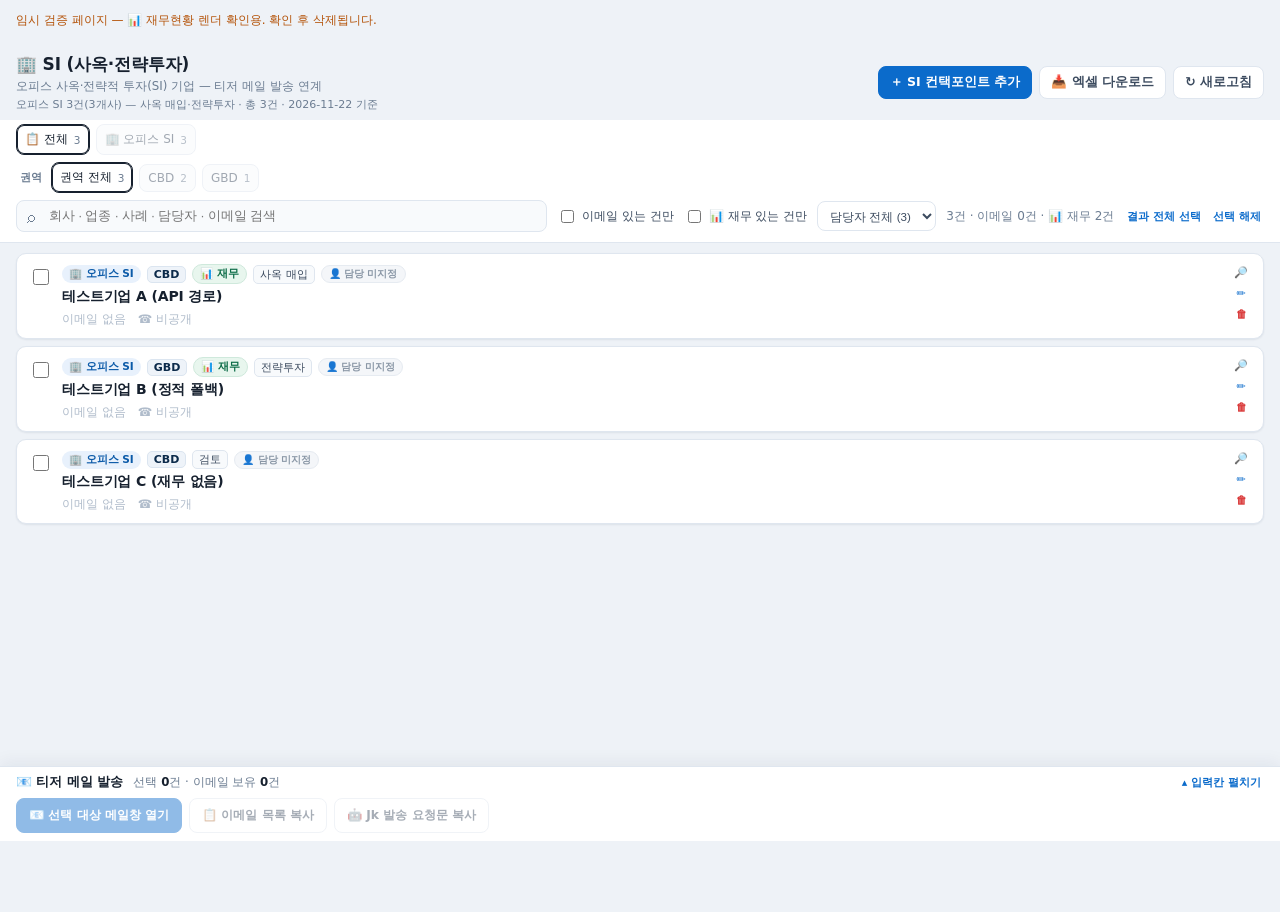
==== commit 60f76a37: "temp: 재무 검증 페이지에 SYNC_URL 스텁 추가" ====
--- a/fin_check.html
+++ b/fin_check.html
@@ -73,6 +73,7 @@
 window.__errs = [];
 window.addEventListener('error', function (e) { window.__errs.push(String((e && e.message) || e)); });
 window.addEventListener('unhandledrejection', function (e) { window.__errs.push('rejection: ' + String(e && e.reason)); });
+window.NAI_MAP_CONFIG = { SYNC_URL: 'https://example.invalid/exec', STORAGE_PREFIX: 'nai-map' };
 window.__FIX = {"ok": true, "role": "admin", "investors": [{"id": "inv-off-001", "kind": "office_si", "region": "CBD", "company": "테스트기업 A (API 경로)", "role": "사옥 매입", "contact": "", "email": "", "phone": "", "fin_src": "COP", "fin_asof": "2025-12", "fin_unit": "천원", "fin_json": "{\"years\": [2021, 2022, 2023, 2024, 2025], \"매출액\": [900000000, 1050000000, null, 1400000000, 1520000000], \"영업이익\": [50000000, -30000000, 120000000, 41000000, 88000000], \"당기순이익\": [30000000, -80000000, 90000000, 15000000, 60000000], \"자산\": [2100000000, 2200000000, 2400000000, 2600000000, 2700000000], \"부채\": [1100000000, 1200000000, 1300000000, 1400000000, 1450000000], \"자본\": [1000000000, 1000000000, 1100000000, 1200000000, 1250000000]}"}, {"id": "inv-off-002", "kind": "office_si", "region": "GBD", "company": "테스트기업 B (정적 폴백)", "role": "전략투자", "contact": "", "email": "", "phone": ""}, {"id": "inv-off-999", "kind": "office_si", "region": "CBD", "company": "테스트기업 C (재무 없음)", "role": "검토", "contact": "", "email": "", "phone": ""}]};
 try {
   localStorage.setItem('nai-map:token:v1', 'TESTTOKEN');
